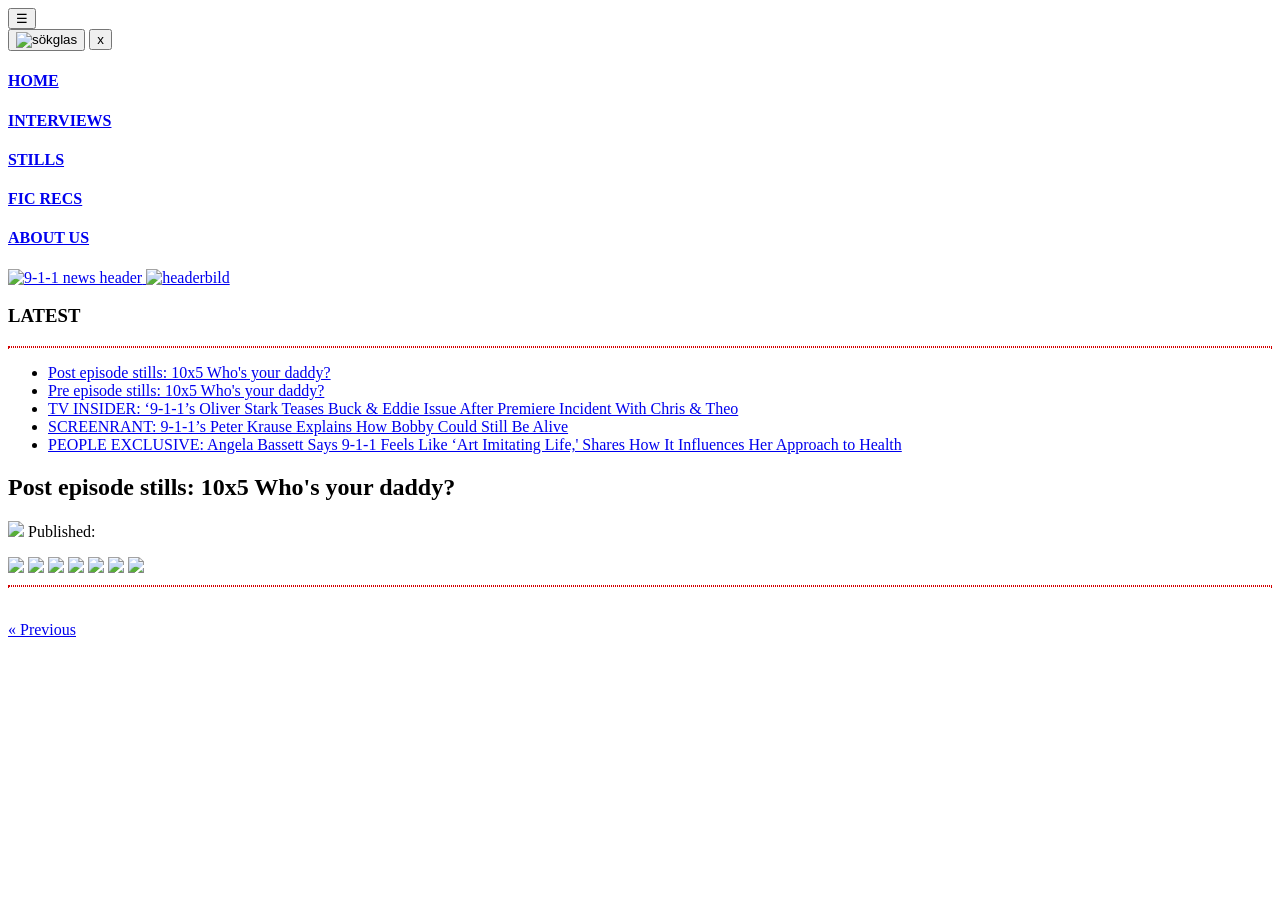
==== 1005poststills.html @ 60e518b6 "Add files via upload" ====
<!DOCTYPE html>
<html lang="en">
<head>
<meta charset="UTF-8">
<meta name="viewport" content="width=device-width, initial-scale=1.0">
<title>9-1-1 NEWS</title>
<link rel="icon" href="favicon.png">
<link rel="stylesheet" href="style/styles.css">
</head>
<body>

 <button id="openMenu" class="open-menu">☰</button>

<nav id="sideMenu" class="side-menu">
     <button id="openMenu" class="open-menu"><img class="search" src="graphic elements/sökglas.png" alt="sökglas"></button>
     <button id="closeMenu" class="close-menu">x</button>
                <a href="index.html"><h4>HOME</h3></a>
                <a href="interviews.html"><h4>INTERVIEWS</h4></a>
                <a href="stills.html"><h4>STILLS</h4></a>
                <a href="ficrecs.html"><h4>FIC RECS</h4></a>
                <a href="aboutus.html"><h4>ABOUT US</h4></a> 
</nav>
    <div id="wrapper">

        <a href="index.html"><div id="header"><img class="news911" src="graphic elements/header911news.png" alt="9-1-1 news header"/>
    
            <img class="huvudbild" src= "images/911-season-10-photos-abc.jpg.webp" alt="headerbild"/></div></a>
        
            <div id="columns">
        
                    
                <div class="box">
                    <h3>LATEST</h3>
                <hr style="border: 1px dotted #d30000">
                

            <ul class="menulinks">
                <li>
                    <a href="1005poststills.html">Post episode stills: 10x5 Who's your daddy?</a>
                </li>
                <li>
                    <a href="1005prestills.html">Pre episode stills: 10x5 Who's your daddy?</a>
                </li>
                <li>
                    <a href="interviews2.html">TV INSIDER: ‘9-1-1’s Oliver Stark Teases Buck & Eddie Issue After Premiere Incident With Chris & Theo</a>
                </li> 
                <li>
                    <a href="interviews3.html">SCREENRANT: 9-1-1’s Peter Krause Explains How Bobby Could Still Be Alive</a>
                </li>
                <li>
                    <a href="interviews4.html">PEOPLE EXCLUSIVE: Angela Bassett Says 9-1-1 Feels Like ‘Art Imitating Life,' Shares How It Influences Her Approach to Health</a>
                </li>
            </ul>
                </div>

                </div> 
            <div id="content">   
            
            
            <h2>Post episode stills: 10x5 Who's your daddy?</h2>
            <p class="published">
            <img src="graphic elements/kalender.png">
            <span>Published:</span>
        </p>
    
        <img class="stills" src="images/183324_1124.jpg">
        <img class="stills" src="images/183324_1077.jpg">
        <img class="stills" src="images/183324_0943.jpg">
        <img class="stills" src="images/183324_0698.jpg">
        <img class="stills" src="images/183324_0865.jpg">
        <img class="stills" src="images/183324_0556.jpg">
        <img class="stills" src="images/183325_0465.jpg">

        
        <hr style="border: 1px dotted #d30000"></p>
    

        <br>
        <div class="episode-navigation">
                    <a href="1005prestills.html" class="button previous">« Previous</a>
                    <a href="#" class="button next"></a>
                    
                </div>

    
        
            </div>
    
            </div>
    </div>

 <script src="script.js"></script>

 
</body>



</html>
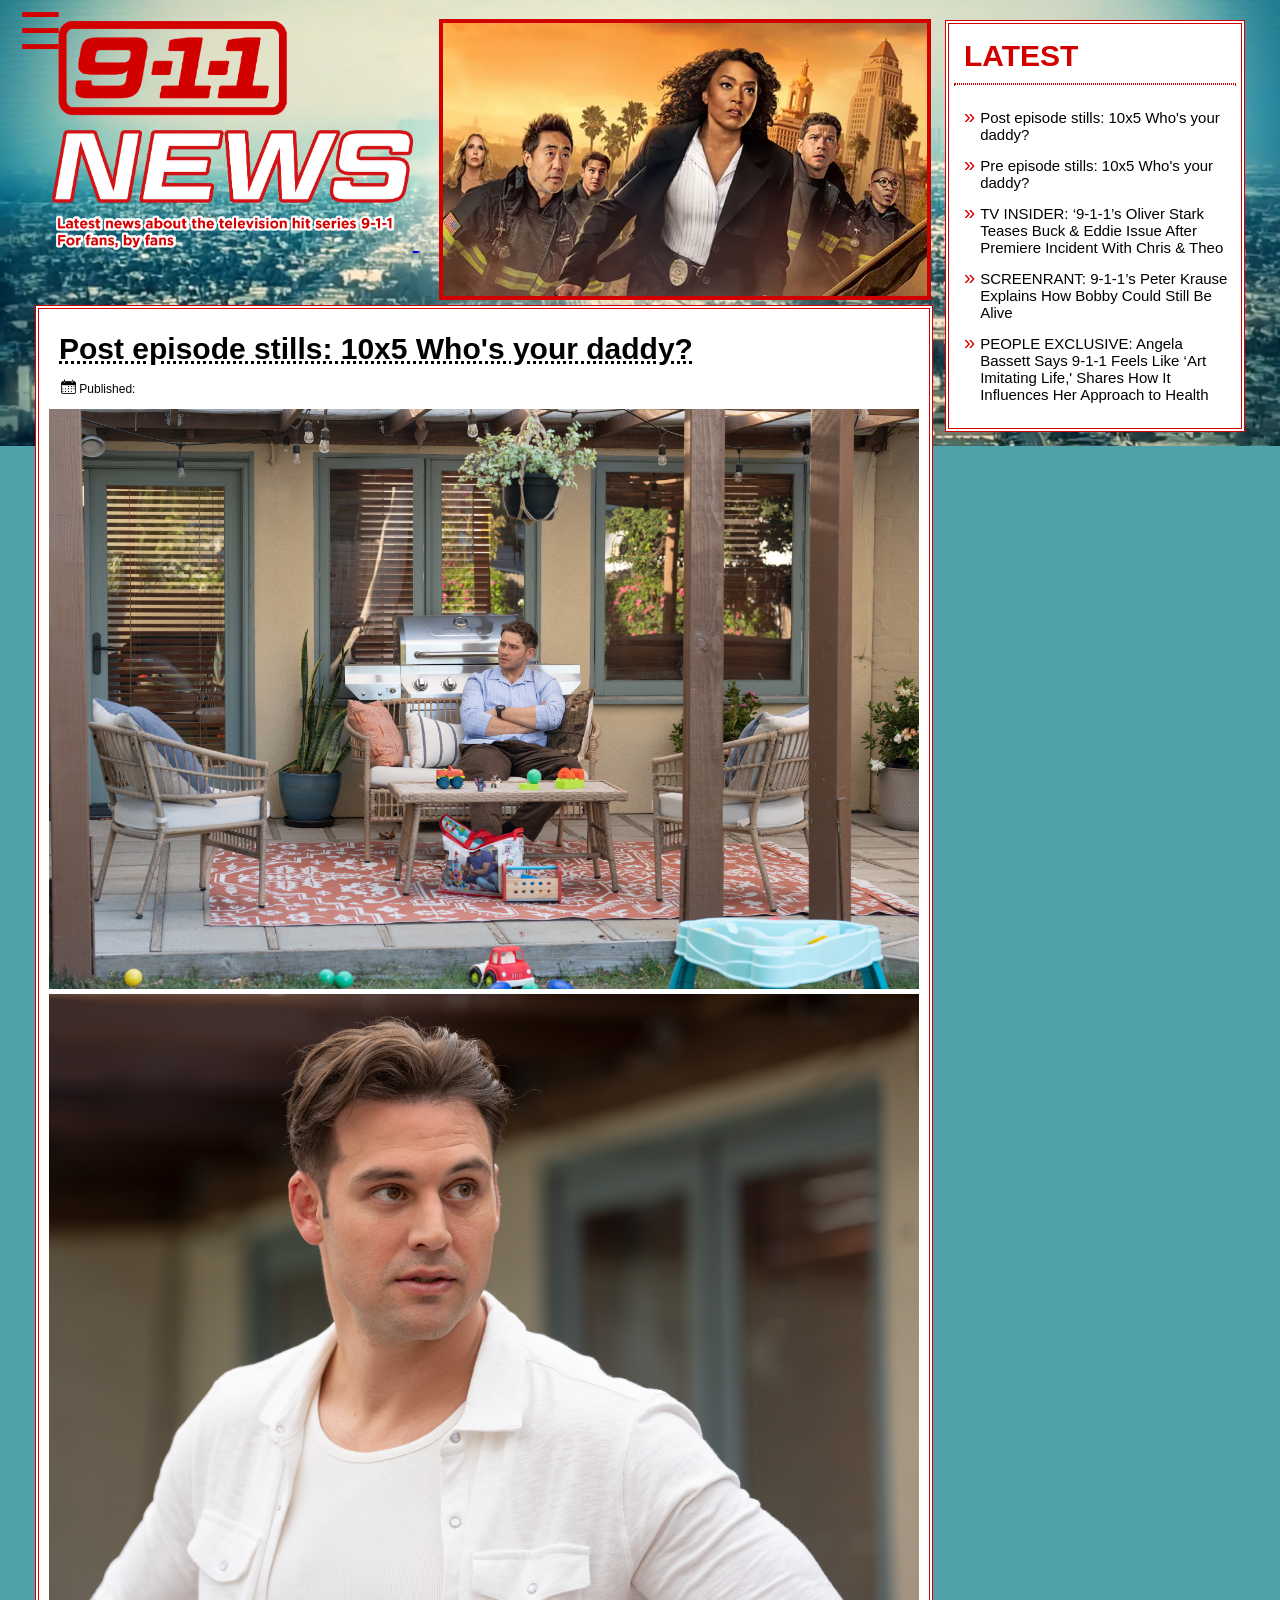
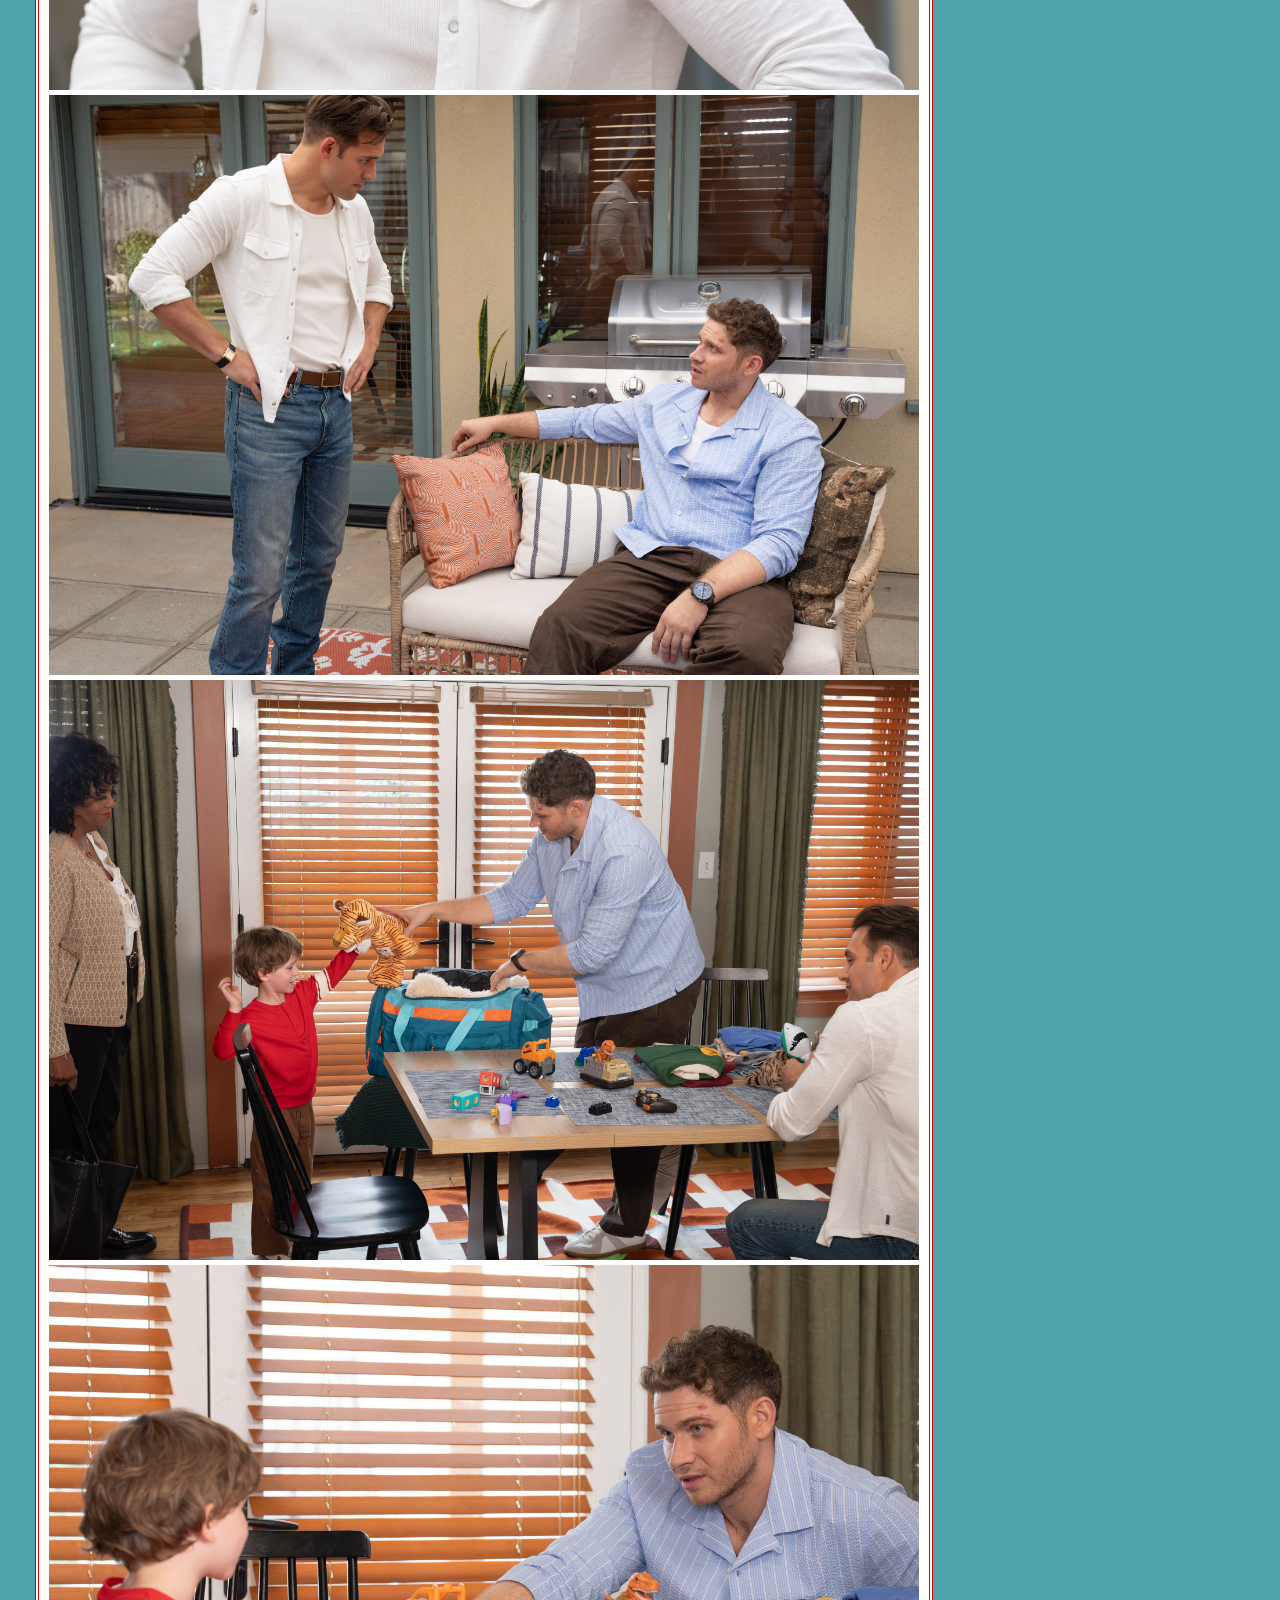
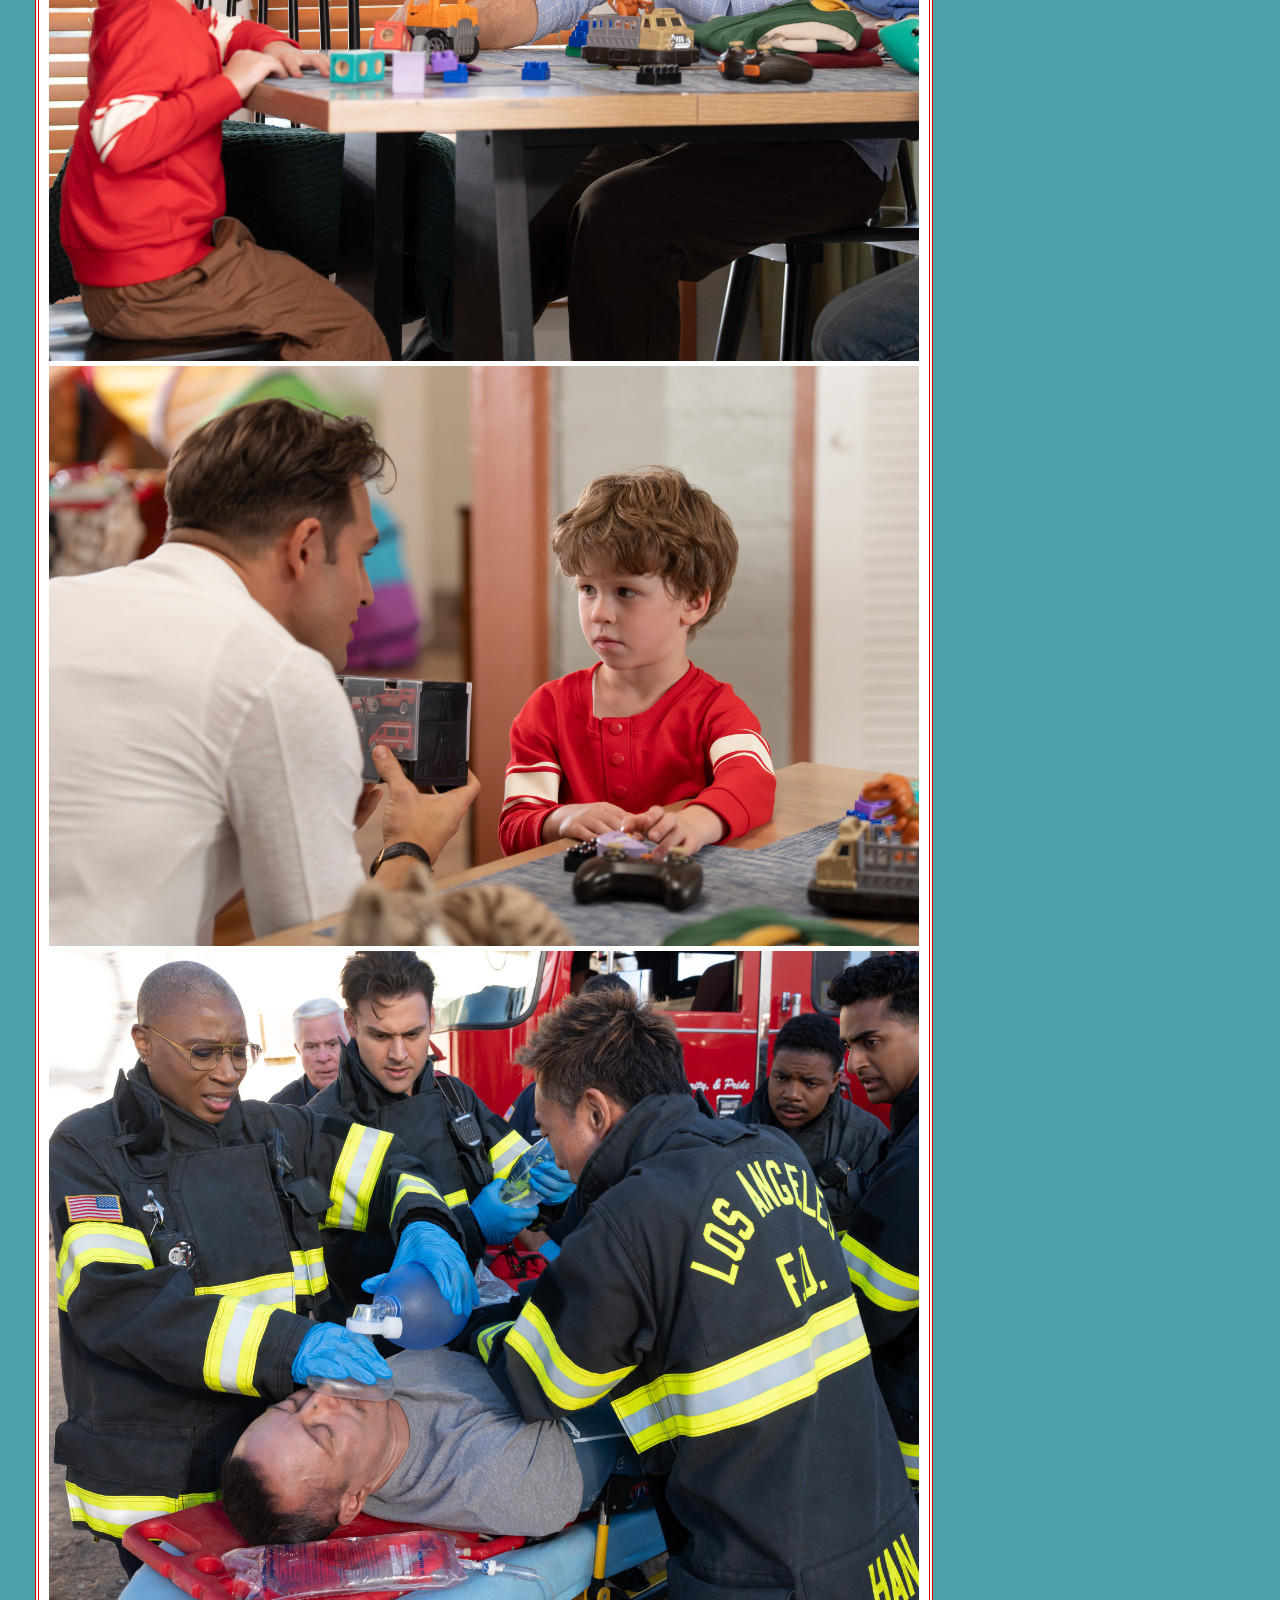
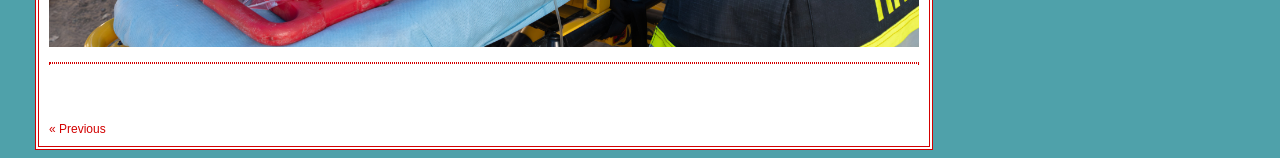
==== commit 82d7fed5: "Add files via upload" ====
--- a/1005poststills.html
+++ b/1005poststills.html
@@ -59,17 +59,17 @@
             
             <h2>Post episode stills: 10x5 Who's your daddy?</h2>
             <p class="published">
-            <img src="graphic elements/kalender.png">
+            <img src="graphic elements/kalender.png" alt="kalenderikon">
             <span>Published:</span>
         </p>
     
-        <img class="stills" src="images/183324_1124.jpg">
-        <img class="stills" src="images/183324_1077.jpg">
-        <img class="stills" src="images/183324_0943.jpg">
-        <img class="stills" src="images/183324_0698.jpg">
-        <img class="stills" src="images/183324_0865.jpg">
-        <img class="stills" src="images/183324_0556.jpg">
-        <img class="stills" src="images/183325_0465.jpg">
+        <img class="stills" src="images/183324_1124.jpg" alt="Still of Buck in his backyard">
+        <img class="stills" src="images/183324_1077.jpg" alt="Still of Buck and Eddie">
+        <img class="stills" src="images/183324_0943.jpg" alt="Still of Buck and Eddie at Buck's house">
+        <img class="stills" src="images/183324_0698.jpg" alt="Still of Buck, Eddie, Theo and Deidra">
+        <img class="stills" src="images/183324_0865.jpg" alt="Still of Buck and Theo">
+        <img class="stills" src="images/183324_0556.jpg" alt="Still of Eddie and Theo">
+        <img class="stills" src="images/183325_0465.jpg" alt="Still of the cast on a call">
 
         
         <hr style="border: 1px dotted #d30000"></p>
--- a/style/styles.css
+++ b/style/styles.css
@@ -0,0 +1,335 @@
+/*brödtext*/
+p{
+    color: #000000;
+    font-size: 15px;
+    margin-left: 10px;
+    margin-top: 0px;
+}
+
+/*huvudrubrik content*/
+h1{
+    font-family: Roboto, sans-serif;
+    font-weight: bold;
+    color: #d30000;
+    text-transform: uppercase;
+    font-size:40px;
+    margin-left: 10px; 
+    margin-bottom: 0px;
+    margin-top: 10px;
+}
+
+/*rubrik inlägg content*/
+h2 {
+    font-family: Roboto, sans-serif;
+    font-weight: bold;
+    text-decoration-line: underline;
+    text-decoration-style: dotted;
+    line-height: 40px;
+    color: #000000;
+    font-size:30px;
+    margin-top: 0px;
+    margin-bottom: 0px;
+    padding: 10px;
+    text-align: left;
+    width: 700px;
+}
+
+/*rubrik LATEST sidomeny*/
+h3 {
+    font-family: Roboto, sans-serif;
+    font-weight: bold;
+    text-transform: uppercase;
+    color: #d30000;
+    font-size:30px;
+    margin-left: 10px; 
+    margin-bottom: 10px;
+    margin-top: 10px;
+}
+
+/*open-menu meny*/
+h4 {
+    font-family: Roboto, sans-serif;
+    font-weight: bold;
+    text-transform: uppercase;
+    color: #d30000;
+    font-size: 23px;
+    margin-top: 2px;
+}
+
+/*avsnittsnamn sidomeny och open-menu knappar*/
+.episodes {
+   font-family: Roboto, sans-serif;
+    font-weight: bold;
+    font-style: italic;
+    color: #d30000;
+    font-size:20px;
+    margin-top: 0px;
+    padding: 2px;
+}
+
+/*datum och tid sidomeny*/
+.datetimeside {
+    font-family: Roboto, sans-serif;
+    font-weight: normal;
+    color: #000000;
+    font-size:15px;
+    margin-left: 3px; 
+    margin-bottom: 10px;
+    margin-top: 10px; 
+}
+
+/*text under LATEST sidomeny*/
+ul.menulinks li {
+    margin-bottom: 10px;
+    list-style-type: none;
+    display: flex;
+    margin-left: -30px;
+    align-items: first baseline;
+}
+
+ul.menulinks li a {
+    font-family: Roboto, sans-serif;
+    font-weight: normal;
+    color: #000000;
+    font-size:15px;
+    text-decoration: none;
+}
+
+ul.menulinks li a:hover {
+    color: #d30000;
+    font-style: italic;
+}
+
+/*placera before*/
+li::before {
+  content: "»";
+  margin-right: 5px;
+}
+
+/*datum och tid under rubriker content*/
+.published {
+    font-family: Roboto, sans-serif;
+    font-weight: normal;
+    color: #000000;
+    font-size:12px;
+    margin-left: 12px;
+}
+
+.published img {
+    height: 15px;
+    width: 15px;
+}
+
+.published span {
+    position: relative;
+    top: -1px;
+}
+
+/*strl på bilder i content*/
+.stills {
+    height: 100%;
+    width: 100%;
+}
+
+/* sidokolumn */
+.box {
+padding: 5px;
+width: 300px;
+min-height: 150px;
+background-color: #fff;
+border:4px double #d30000;
+box-sizing: border-box;
+float: right;
+text-decoration: none;
+}
+
+
+#columns {
+    display: flex;
+    flex-direction: column;
+    align-items: flex-start;
+    gap: 15px;
+    width: 300px;
+    float: right;
+    margin-top: -235px;
+}
+
+
+body {
+    font-family: Roboto, sans-serif;
+    background-image: url("../images/Title_Card.png");
+    background-color: #4fa1aa;
+    background-size: 100% auto;
+    background-position: center top;
+    background-attachment: fixed;
+    background-repeat: no-repeat;
+    color: #d30000;
+    font-size: 20px;
+}
+
+.sidorubrik {
+    display: block;
+    width: 270px;
+    height: 30px;
+    padding: 10px;
+    float: left;
+}
+
+/*kalenderikon bredvid datum och tid*/
+.kalenderikon {
+    width: 20px;
+    height: 20px;
+    margin-top: -12px;
+    margin-right: -3px;
+    padding: 10px;
+    float: left;
+}
+
+/*9-1-1 news header*/
+.news911 {
+    width: 30%;
+    height: 30%;
+ margin-left: 15px; 
+    margin-bottom: 0px;
+    margin-top: 10px; 
+justify-content: center;
+align-items: center;
+position: flex;
+}
+
+/*bild på cast*/
+.huvudbild {
+    width: 40%;
+    height: 40%;
+    margin-left: 20px; 
+    margin-bottom: -50px; 
+border:4px solid #d30000;
+justify-content: center;
+align-items: center;
+}
+
+
+#content {
+width: 870px;
+height: 100%;
+margin-top: 50px;
+margin-bottom: 0px;
+background: #fff;
+border:4px double #d30000;
+padding: 10px;
+}
+
+.episode-navigation {
+    display: flex;
+    justify-content: space-between;
+    align-items: center;
+    width: 100%;
+}
+
+.button {
+    color: #d30000;
+    text-decoration: none;
+    font-size: 12px;
+    font-weight: normal;
+    font-family: roboto, sans-serif;
+    margin-top: 20px;
+}
+
+.button:hover {
+    color:#000068;
+}
+
+#wrapper {
+clear:none;
+margin: 0 auto;
+margin-top: -60px;
+width: 1210px;
+}
+
+
+#side {
+position: center;
+float: center;
+left:0px;
+width: 500px;
+background: #fff;
+border:4px double #d30000;
+display: flex;
+padding: 5px;
+
+}
+
+/* Menyknappen till vänster tre streck */
+.open-menu {
+    font-size: 50px;
+    padding: 10px;
+    margin-top: -15px;
+    background: none;
+    border:none;
+    color: #d30000;
+    cursor: pointer;
+}
+
+.menyknapp {
+    width: 50px;
+    height: 40px;
+}
+
+/*sökruta som ej funkar*/
+.search {
+    width: 40px;
+    height: 40px;
+    margin-left: -220px;
+    margin-bottom: 30px;
+}
+
+/* sidomenyn */
+.side-menu {
+    position: fixed;
+    top: 0;
+    left: 0;
+    width: 280px;
+    height: 100vh;
+    background-color: white;
+    border:4px double #d30000;
+    z-index: 1000;
+    display: flex;
+    flex-direction: column;
+    padding: 30px;
+    transform: translateX(-100%);
+    transition: transform 0.4s ease;
+}
+
+/* När menyn öppnas */
+.side-menu.open {
+    transform: translateX(0);
+}
+
+/* Länkarna */
+.side-menu a {
+    color: #d30000;
+    text-decoration: none;
+    font-size: 22px;
+    font-weight: bold;
+    padding: 0px;
+}
+
+.side-menu a:hover h4 {
+    color: #000068 !important;
+}
+
+/* Stängknappen */
+.close-menu {
+    align-self: flex-end;
+    margin-top: -70px;
+    background: none;
+    border: none;
+    font-family: verdana;
+    font-size: 30px;
+    color: #d30000;
+    cursor: pointer;
+}
+
+.close-menu:hover {
+    color: #000068;
+}
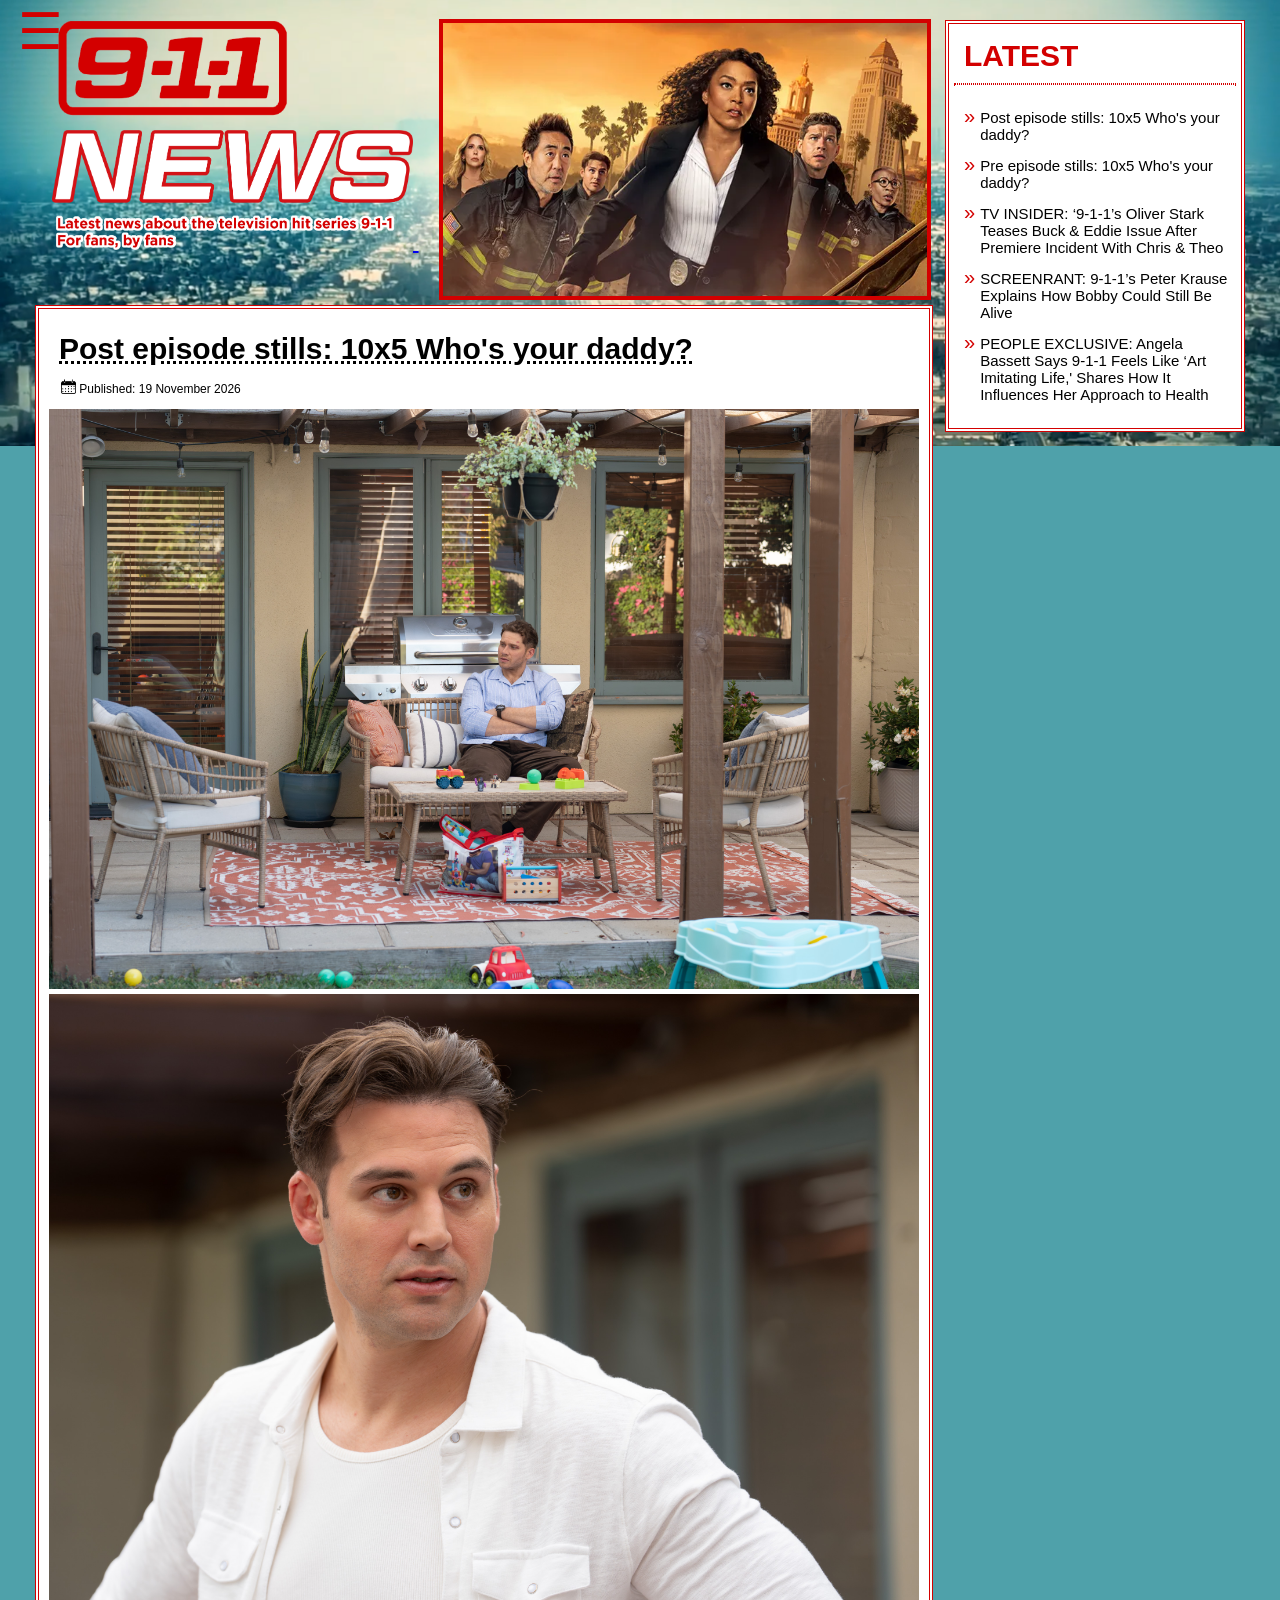
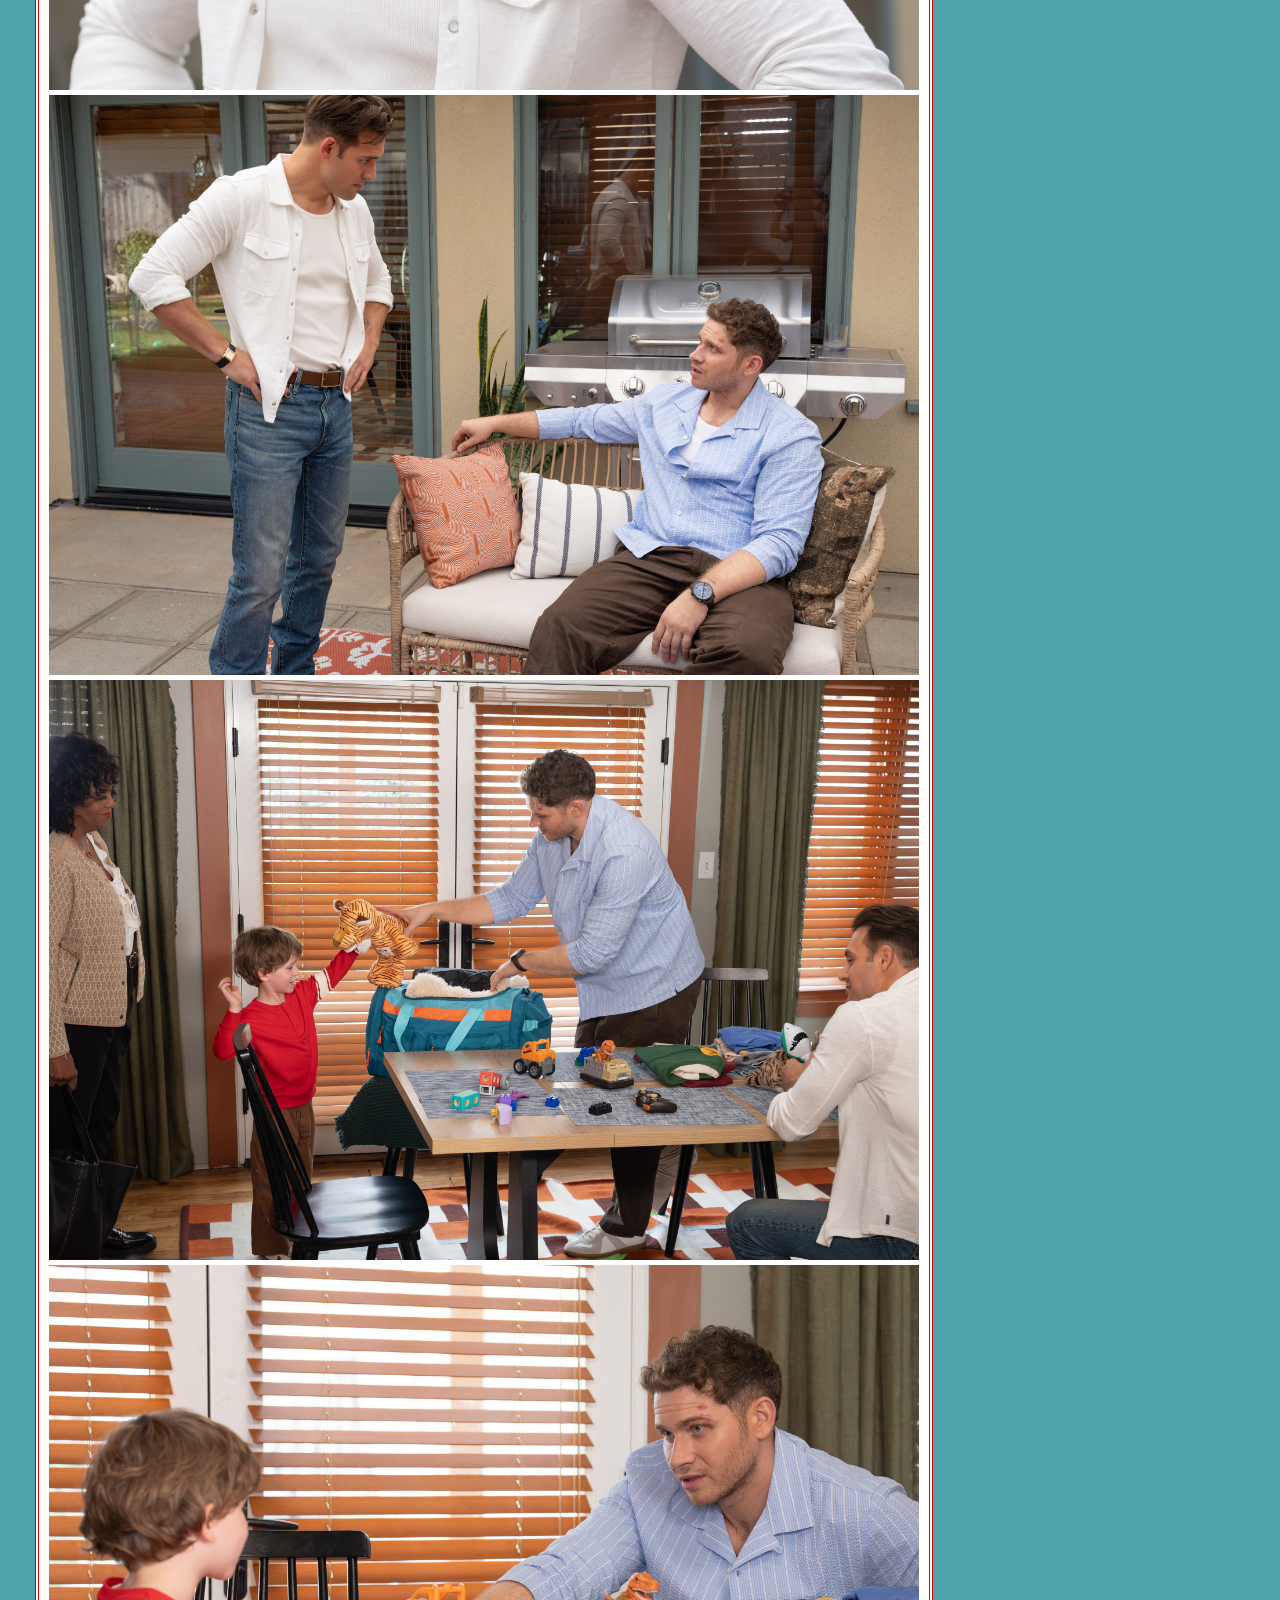
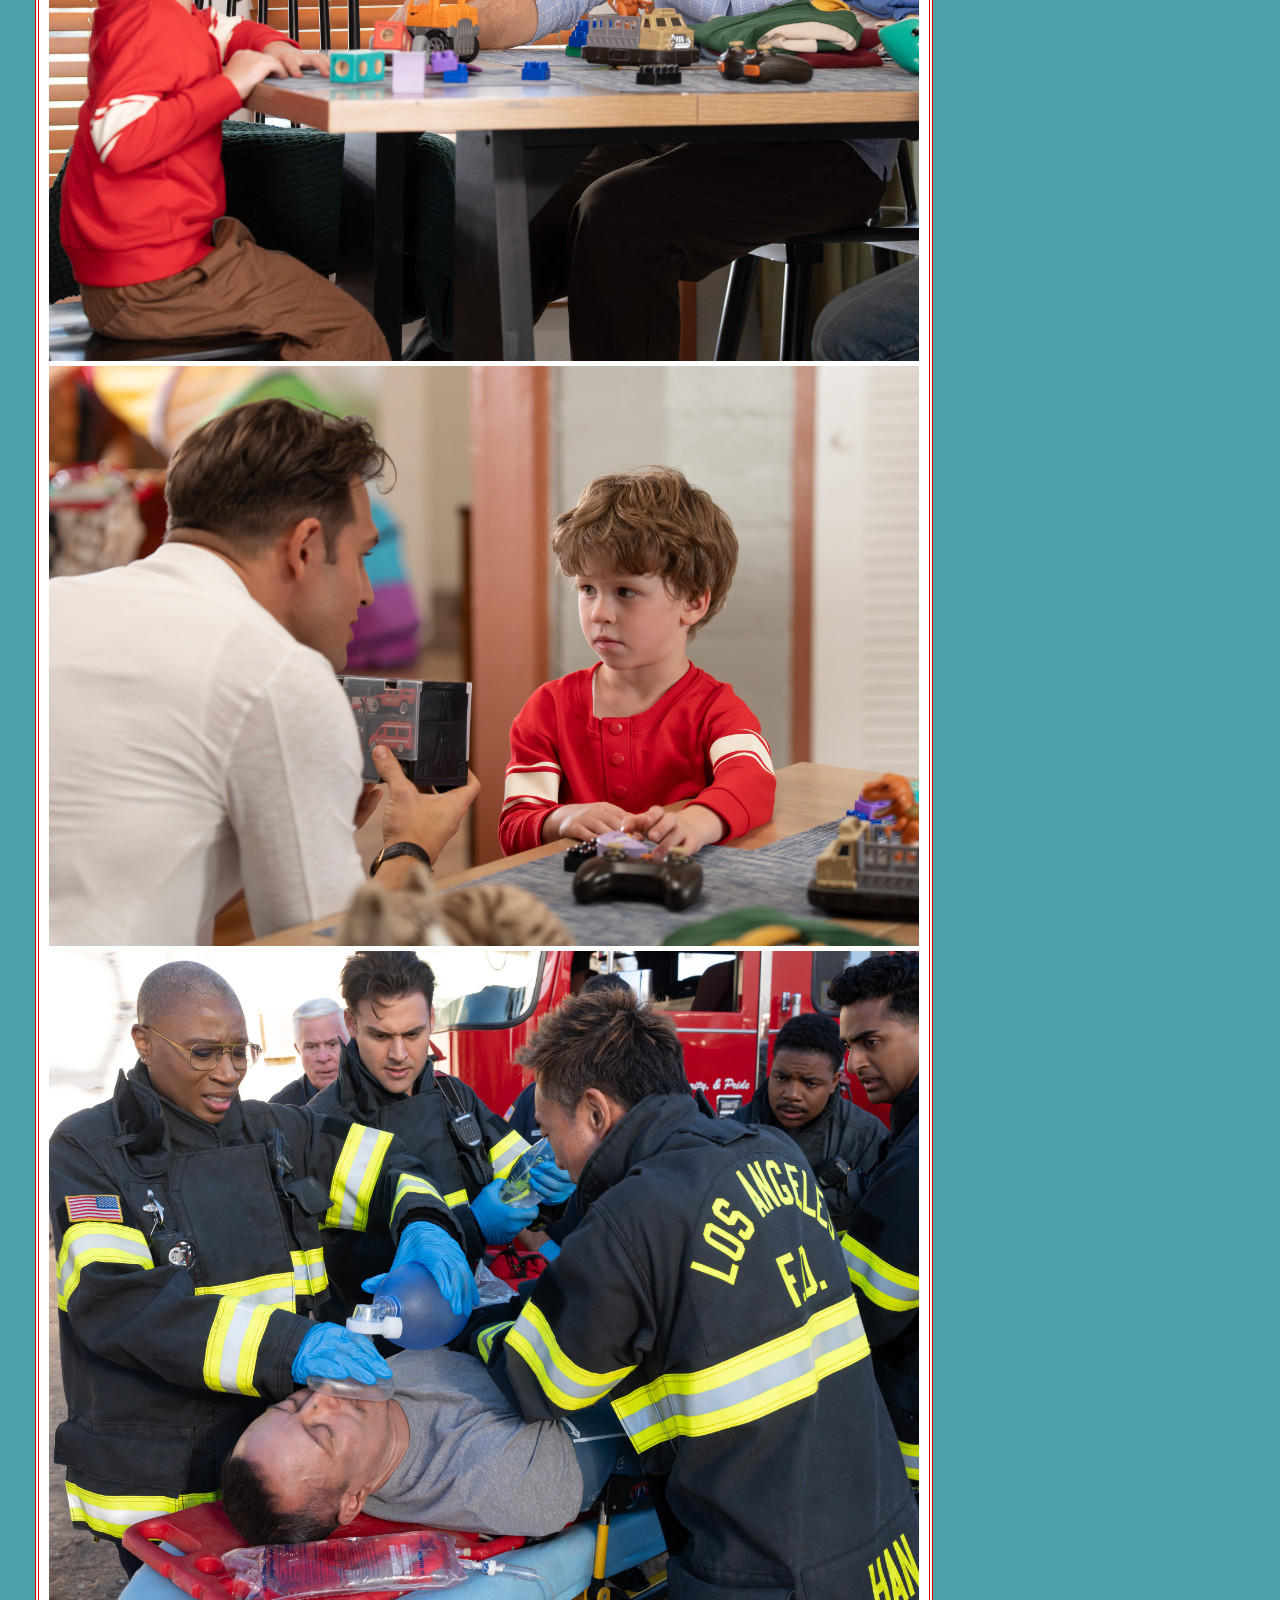
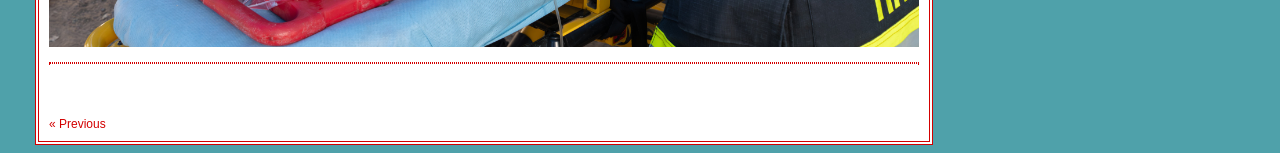
==== commit 0349eab6: "Add files via upload" ====
--- a/1005poststills.html
+++ b/1005poststills.html
@@ -1,98 +1,114 @@
 <!DOCTYPE html>
 <html lang="en">
+
 <head>
-<meta charset="UTF-8">
-<meta name="viewport" content="width=device-width, initial-scale=1.0">
-<title>9-1-1 NEWS</title>
-<link rel="icon" href="favicon.png">
-<link rel="stylesheet" href="style/styles.css">
+    <meta charset="UTF-8">
+    <meta name="viewport" content="width=device-width, initial-scale=1.0">
+    <title>9-1-1 NEWS</title>
+    <link rel="icon" href="favicon.png">
+    <link rel="stylesheet" href="style/styles.css">
 </head>
+
 <body>
 
- <button id="openMenu" class="open-menu">☰</button>
+    <body>
+        <h1 class="visually-hidden">9-1-1 NEWS HOME</h1>
 
-<nav id="sideMenu" class="side-menu">
-     <button id="openMenu" class="open-menu"><img class="search" src="graphic elements/sökglas.png" alt="sökglas"></button>
-     <button id="closeMenu" class="close-menu">x</button>
-                <a href="index.html"><h4>HOME</h3></a>
-                <a href="interviews.html"><h4>INTERVIEWS</h4></a>
-                <a href="stills.html"><h4>STILLS</h4></a>
-                <a href="ficrecs.html"><h4>FIC RECS</h4></a>
-                <a href="aboutus.html"><h4>ABOUT US</h4></a> 
-</nav>
-    <div id="wrapper">
+        <!-- Hamburger menu and navigation links-->
+        <button id="openMenu" class="open-menu">☰</button>
+        <nav id="sideMenu" class="side-menu">
+            <button id="closeMenu" class="close-menu">x</button>
+            <a href="index.html">HOME</a>
+            <a href="interviews.html">INTERVIEWS</a>
+            <a href="stills.html">STILLS</a>
+            <a href="ficrecs.html">FIC RECS</a>
+            <a href="aboutus.html">ABOUT US</a>
+        </nav>
 
-        <a href="index.html"><div id="header"><img class="news911" src="graphic elements/header911news.png" alt="9-1-1 news header"/>
-    
-            <img class="huvudbild" src= "images/911-season-10-photos-abc.jpg.webp" alt="headerbild"/></div></a>
-        
+        <!-- Wrapper for the main content of the page-->
+        <div id="wrapper">
+
+            <a href="index.html">
+
+                <!-- Header section with 9-1-1 NEWS graphic and main image-->
+
+                <div id="header"><img class="news911" src="graphic elements/header911news.png"
+                        alt="9-1-1 news header" />
+                    <img class="huvudbild" src="images/911-season-10-photos-abc.jpg.webp" alt="headerbild" />
+                </div>
+            </a>
+            <!-- Sidebar with latest news articles and links-->
             <div id="columns">
-        
-                    
+
+                <!-- Sidebar with latest news-->
                 <div class="box">
-                    <h3>LATEST</h3>
+                    <h3 class="sidebar-heading">LATEST</h3>
+                    <hr style="border: 1px dotted #d30000">
+
+                    <!-- List of latest news links with titles and URLs-->
+                    <ul class="menulinks">
+                        <li>
+                            <a href="1005poststills.html">Post episode stills: 10x5 Who's your daddy?</a>
+                        </li>
+                        <li>
+                            <a href="1005prestills.html">Pre episode stills: 10x5 Who's your daddy?</a>
+                        </li>
+                        <li>
+                            <a href="interviews2.html">TV INSIDER: ‘9-1-1’s Oliver Stark Teases Buck & Eddie Issue After
+                                Premiere Incident With Chris & Theo</a>
+                        </li>
+                        <li>
+                            <a href="interviews3.html">SCREENRANT: 9-1-1’s Peter Krause Explains How Bobby Could Still
+                                Be
+                                Alive</a>
+                        </li>
+                        <li>
+                            <a href="interviews4.html">PEOPLE EXCLUSIVE: Angela Bassett Says 9-1-1 Feels Like ‘Art
+                                Imitating
+                                Life,' Shares How It Influences Her Approach to Health</a>
+                        </li>
+                    </ul>
+                </div>
+
+            </div>
+            <div id="content">
+
+                <!-- Main content area with latest news articles and images-->
+                <h3 class="content-heading">Post episode stills: 10x5 Who's your daddy?</h3>
+                <p class="published">
+                    <img src="graphic elements/kalender.png" alt="kalenderikon">
+                    <span>Published: 19 November 2026</span>
+                </p>
+
+                <img class="stills" src="images/183324_1124.jpg" alt="Still of Buck in his backyard">
+                <img class="stills" src="images/183324_1077.jpg" alt="Still of Buck and Eddie">
+                <img class="stills" src="images/183324_0943.jpg" alt="Still of Buck and Eddie at Buck's house">
+                <img class="stills" src="images/183324_0698.jpg" alt="Still of Buck, Eddie, Theo and Deidra">
+                <img class="stills" src="images/183324_0865.jpg" alt="Still of Buck and Theo">
+                <img class="stills" src="images/183324_0556.jpg" alt="Still of Eddie and Theo">
+                <img class="stills" src="images/183325_0465.jpg" alt="Still of the cast on a call">
+
+
                 <hr style="border: 1px dotted #d30000">
                 
 
-            <ul class="menulinks">
-                <li>
-                    <a href="1005poststills.html">Post episode stills: 10x5 Who's your daddy?</a>
-                </li>
-                <li>
-                    <a href="1005prestills.html">Pre episode stills: 10x5 Who's your daddy?</a>
-                </li>
-                <li>
-                    <a href="interviews2.html">TV INSIDER: ‘9-1-1’s Oliver Stark Teases Buck & Eddie Issue After Premiere Incident With Chris & Theo</a>
-                </li> 
-                <li>
-                    <a href="interviews3.html">SCREENRANT: 9-1-1’s Peter Krause Explains How Bobby Could Still Be Alive</a>
-                </li>
-                <li>
-                    <a href="interviews4.html">PEOPLE EXCLUSIVE: Angela Bassett Says 9-1-1 Feels Like ‘Art Imitating Life,' Shares How It Influences Her Approach to Health</a>
-                </li>
-            </ul>
-                </div>
 
-                </div> 
-            <div id="content">   
-            
-            
-            <h2>Post episode stills: 10x5 Who's your daddy?</h2>
-            <p class="published">
-            <img src="graphic elements/kalender.png" alt="kalenderikon">
-            <span>Published:</span>
-        </p>
-    
-        <img class="stills" src="images/183324_1124.jpg" alt="Still of Buck in his backyard">
-        <img class="stills" src="images/183324_1077.jpg" alt="Still of Buck and Eddie">
-        <img class="stills" src="images/183324_0943.jpg" alt="Still of Buck and Eddie at Buck's house">
-        <img class="stills" src="images/183324_0698.jpg" alt="Still of Buck, Eddie, Theo and Deidra">
-        <img class="stills" src="images/183324_0865.jpg" alt="Still of Buck and Theo">
-        <img class="stills" src="images/183324_0556.jpg" alt="Still of Eddie and Theo">
-        <img class="stills" src="images/183325_0465.jpg" alt="Still of the cast on a call">
-
-        
-        <hr style="border: 1px dotted #d30000"></p>
-    
-
-        <br>
-        <div class="episode-navigation">
+                <br>
+                <!-- Episode Navigation buttons-->
+                <div class="episode-navigation">
                     <a href="1005prestills.html" class="button previous">« Previous</a>
                     <a href="#" class="button next"></a>
-                    
+
                 </div>
+            </div>
 
-    
-        
-            </div>
-    
-            </div>
-    </div>
+        </div>
+        </div>
+        <!-- Script for handling the hamburger menu functionality-->
+        <script src="script.js"></script>
 
- <script src="script.js"></script>
 
- 
-</body>
+    </body>
 
 
 
--- a/style/styles.css
+++ b/style/styles.css
@@ -1,32 +1,44 @@
-/*brödtext*/
-p{
+/*General text styling*/
+p {
     color: #000000;
     font-size: 15px;
     margin-left: 10px;
     margin-top: 0px;
 }
 
-/*huvudrubrik content*/
-h1{
+/*Main page title*/
+.visually-hidden {
+    position: absolute;
+    width: 1px;
+    height: 1px;
+    padding: 0;
+    margin: -1px;
+    overflow: hidden;
+    clip: rect(0, 0, 0, 0);
+    border: 0;
+}
+
+/*Main page heading styling*/
+h2 {
     font-family: Roboto, sans-serif;
     font-weight: bold;
     color: #d30000;
     text-transform: uppercase;
-    font-size:40px;
-    margin-left: 10px; 
+    font-size: 40px;
+    margin-left: 10px;
     margin-bottom: 0px;
     margin-top: 10px;
 }
 
-/*rubrik inlägg content*/
-h2 {
+/*Content heading styling*/
+h3.content-heading {
     font-family: Roboto, sans-serif;
     font-weight: bold;
     text-decoration-line: underline;
     text-decoration-style: dotted;
     line-height: 40px;
     color: #000000;
-    font-size:30px;
+    font-size: 30px;
     margin-top: 0px;
     margin-bottom: 0px;
     padding: 10px;
@@ -34,51 +46,41 @@
     width: 700px;
 }
 
-/*rubrik LATEST sidomeny*/
-h3 {
+/*Heading sidebar*/
+h3.sidebar-heading {
     font-family: Roboto, sans-serif;
     font-weight: bold;
     text-transform: uppercase;
     color: #d30000;
-    font-size:30px;
-    margin-left: 10px; 
+    font-size: 30px;
+    margin-left: 10px;
     margin-bottom: 10px;
     margin-top: 10px;
 }
 
-/*open-menu meny*/
-h4 {
-    font-family: Roboto, sans-serif;
-    font-weight: bold;
-    text-transform: uppercase;
-    color: #d30000;
-    font-size: 23px;
-    margin-top: 2px;
-}
-
-/*avsnittsnamn sidomeny och open-menu knappar*/
+/*Episdode name sidebar*/
 .episodes {
-   font-family: Roboto, sans-serif;
+    font-family: Roboto, sans-serif;
     font-weight: bold;
     font-style: italic;
     color: #d30000;
-    font-size:20px;
+    font-size: 20px;
     margin-top: 0px;
     padding: 2px;
 }
 
-/*datum och tid sidomeny*/
+/*Date and time sidebar*/
 .datetimeside {
     font-family: Roboto, sans-serif;
     font-weight: normal;
     color: #000000;
-    font-size:15px;
-    margin-left: 3px; 
+    font-size: 15px;
+    margin-left: 3px;
     margin-bottom: 10px;
-    margin-top: 10px; 
-}
-
-/*text under LATEST sidomeny*/
+    margin-top: 10px;
+}
+
+/*Menu list design*/
 ul.menulinks li {
     margin-bottom: 10px;
     list-style-type: none;
@@ -87,63 +89,67 @@
     align-items: first baseline;
 }
 
+/*Menu links design*/
 ul.menulinks li a {
     font-family: Roboto, sans-serif;
     font-weight: normal;
     color: #000000;
-    font-size:15px;
+    font-size: 15px;
     text-decoration: none;
 }
 
+/*Menu links hover*/
 ul.menulinks li a:hover {
     color: #d30000;
     font-style: italic;
 }
 
-/*placera before*/
+/*Decorative symbol before every link in menu*/
 li::before {
-  content: "»";
-  margin-right: 5px;
-}
-
-/*datum och tid under rubriker content*/
+    content: "»";
+    margin-right: 5px;
+}
+
+/*Published date and time*/
 .published {
     font-family: Roboto, sans-serif;
     font-weight: normal;
     color: #000000;
-    font-size:12px;
+    font-size: 12px;
     margin-left: 12px;
 }
 
+/*Calender icon size*/
 .published img {
     height: 15px;
     width: 15px;
 }
 
+/*Position of published date and time*/
 .published span {
     position: relative;
     top: -1px;
 }
 
-/*strl på bilder i content*/
+/*Controls size of images in the main content*/
 .stills {
-    height: 100%;
+    height: auto;
     width: 100%;
 }
 
-/* sidokolumn */
+/* Side column */
 .box {
-padding: 5px;
-width: 300px;
-min-height: 150px;
-background-color: #fff;
-border:4px double #d30000;
-box-sizing: border-box;
-float: right;
-text-decoration: none;
-}
-
-
+    padding: 5px;
+    width: 300px;
+    min-height: 150px;
+    background-color: #fff;
+    border: 4px double #d30000;
+    box-sizing: border-box;
+    float: right;
+    text-decoration: none;
+}
+
+/*Columns*/
 #columns {
     display: flex;
     flex-direction: column;
@@ -154,7 +160,7 @@
     margin-top: -235px;
 }
 
-
+/*Body and background image*/
 body {
     font-family: Roboto, sans-serif;
     background-image: url("../images/Title_Card.png");
@@ -167,6 +173,7 @@
     font-size: 20px;
 }
 
+/*Side column heading*/
 .sidorubrik {
     display: block;
     width: 270px;
@@ -175,7 +182,7 @@
     float: left;
 }
 
-/*kalenderikon bredvid datum och tid*/
+/*Calender icon side column*/
 .kalenderikon {
     width: 20px;
     height: 20px;
@@ -185,40 +192,40 @@
     float: left;
 }
 
-/*9-1-1 news header*/
+/*Graphic image of 9-1-1 NEWS in header*/
 .news911 {
     width: 30%;
     height: 30%;
- margin-left: 15px; 
+    margin-left: 15px;
     margin-bottom: 0px;
-    margin-top: 10px; 
-justify-content: center;
-align-items: center;
-position: flex;
-}
-
-/*bild på cast*/
+    margin-top: 10px;
+    justify-content: center;
+    align-items: center;
+}
+
+/*Image of cast in the header*/
 .huvudbild {
     width: 40%;
     height: 40%;
-    margin-left: 20px; 
-    margin-bottom: -50px; 
-border:4px solid #d30000;
-justify-content: center;
-align-items: center;
-}
-
-
+    margin-left: 20px;
+    margin-bottom: -50px;
+    border: 4px solid #d30000;
+    justify-content: center;
+    align-items: center;
+}
+
+/* Content */
 #content {
-width: 870px;
-height: 100%;
-margin-top: 50px;
-margin-bottom: 0px;
-background: #fff;
-border:4px double #d30000;
-padding: 10px;
-}
-
+    width: 870px;
+    height: 100%;
+    margin-top: 50px;
+    margin-bottom: 0px;
+    background: #fff;
+    border: 4px double #d30000;
+    padding: 10px;
+}
+
+/*Position of next and previous navigation buttons*/
 .episode-navigation {
     display: flex;
     justify-content: space-between;
@@ -226,6 +233,7 @@
     width: 100%;
 }
 
+/*Design of navigation buttons*/
 .button {
     color: #d30000;
     text-decoration: none;
@@ -235,55 +243,37 @@
     margin-top: 20px;
 }
 
+/*Navigation button hover effect*/
 .button:hover {
-    color:#000068;
-}
-
+    color: #000068;
+}
+
+/*Wrapper width and placement*/
 #wrapper {
-clear:none;
-margin: 0 auto;
-margin-top: -60px;
-width: 1210px;
-}
-
-
-#side {
-position: center;
-float: center;
-left:0px;
-width: 500px;
-background: #fff;
-border:4px double #d30000;
-display: flex;
-padding: 5px;
-
-}
-
-/* Menyknappen till vänster tre streck */
+    clear: none;
+    margin: 0 auto;
+    margin-top: -60px;
+    width: 1210px;
+}
+
+/* Hamburgermenu */
 .open-menu {
     font-size: 50px;
     padding: 10px;
     margin-top: -15px;
     background: none;
-    border:none;
+    border: none;
     color: #d30000;
     cursor: pointer;
 }
 
+/* Hamburgerbutton */
 .menyknapp {
     width: 50px;
     height: 40px;
 }
 
-/*sökruta som ej funkar*/
-.search {
-    width: 40px;
-    height: 40px;
-    margin-left: -220px;
-    margin-bottom: 30px;
-}
-
-/* sidomenyn */
+/* Left side open menu */
 .side-menu {
     position: fixed;
     top: 0;
@@ -291,34 +281,37 @@
     width: 280px;
     height: 100vh;
     background-color: white;
-    border:4px double #d30000;
+    border: 4px double #d30000;
     z-index: 1000;
     display: flex;
     flex-direction: column;
     padding: 30px;
+    padding-top: 100px;
     transform: translateX(-100%);
     transition: transform 0.4s ease;
 }
 
-/* När menyn öppnas */
+/* Moves the menu into view */
 .side-menu.open {
     transform: translateX(0);
 }
 
-/* Länkarna */
+/* Left open menu links */
 .side-menu a {
     color: #d30000;
     text-decoration: none;
     font-size: 22px;
     font-weight: bold;
+    line-height: 60px;
     padding: 0px;
 }
 
-.side-menu a:hover h4 {
+/*Left open menu links hover effect*/
+.side-menu a:hover {
     color: #000068 !important;
 }
 
-/* Stängknappen */
+/* Close menu button */
 .close-menu {
     align-self: flex-end;
     margin-top: -70px;
@@ -330,6 +323,7 @@
     cursor: pointer;
 }
 
+/*Close menu button hover effect*/
 .close-menu:hover {
     color: #000068;
 }
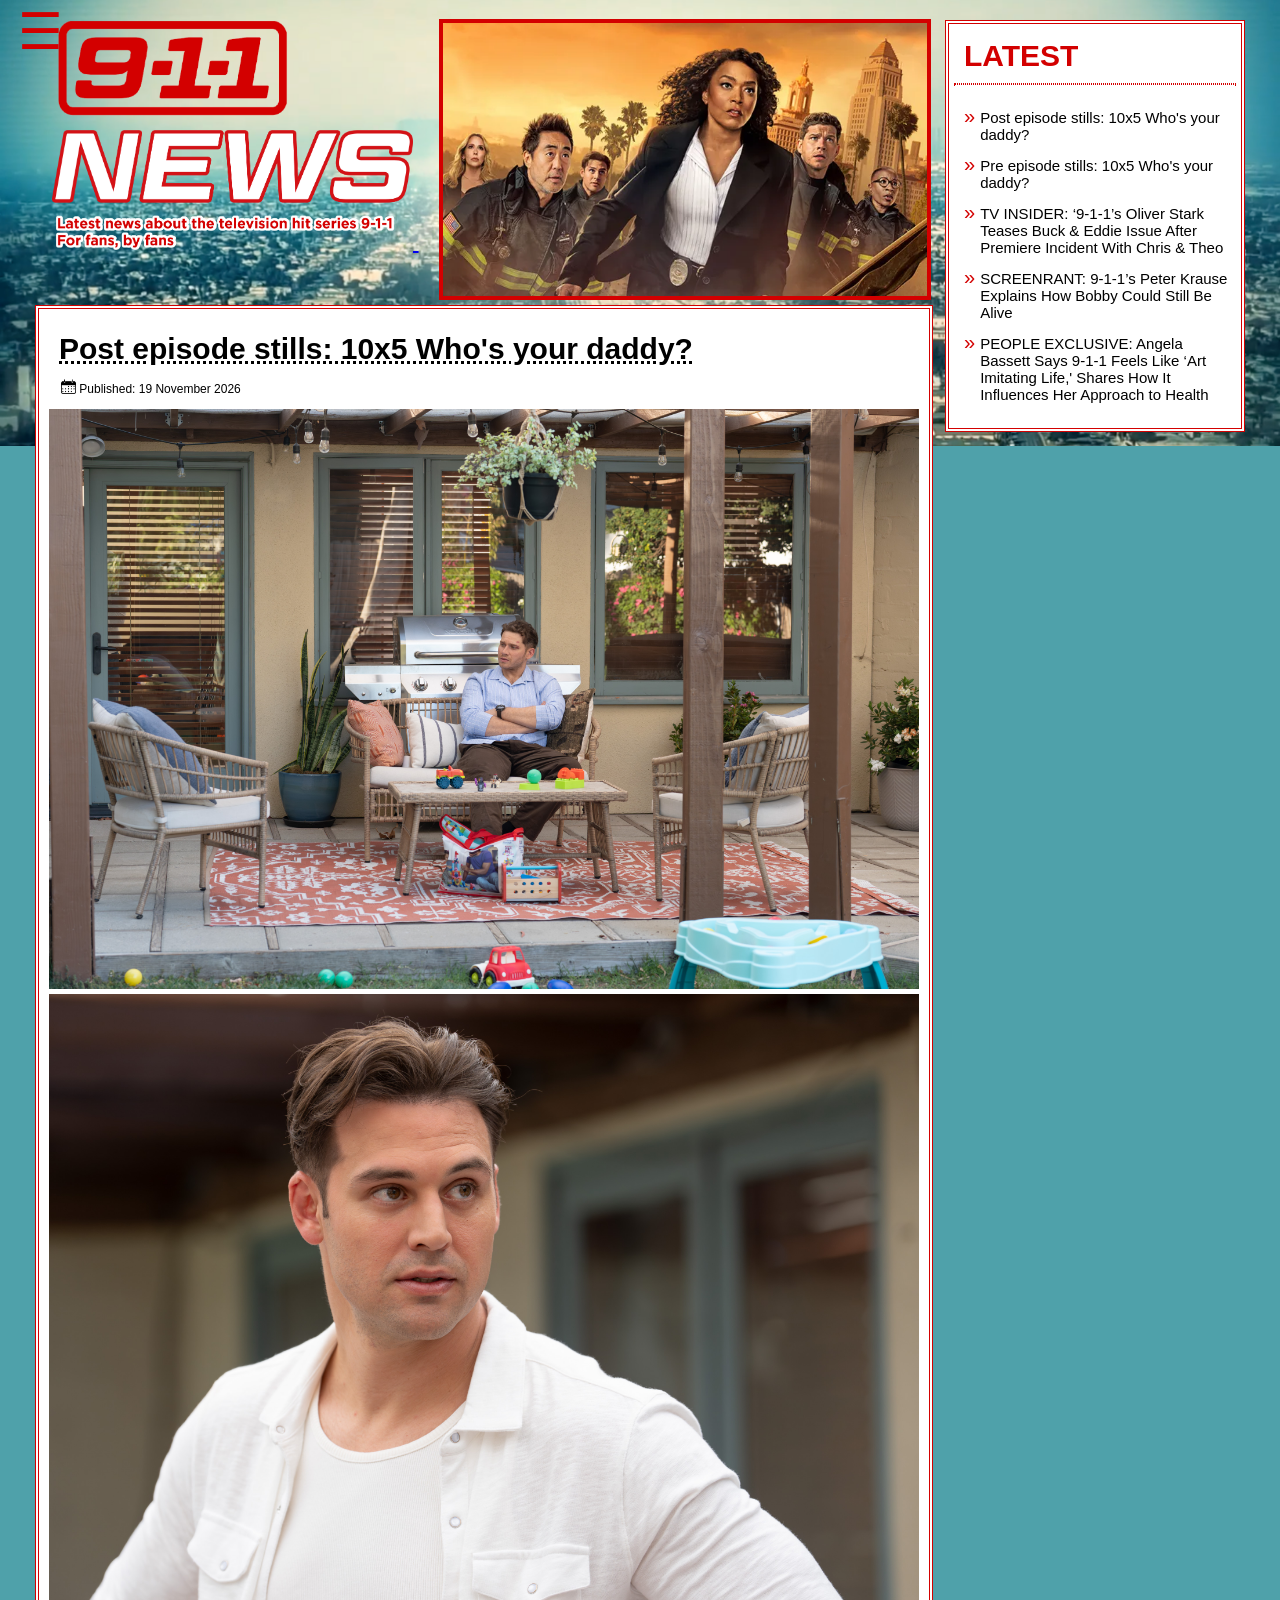
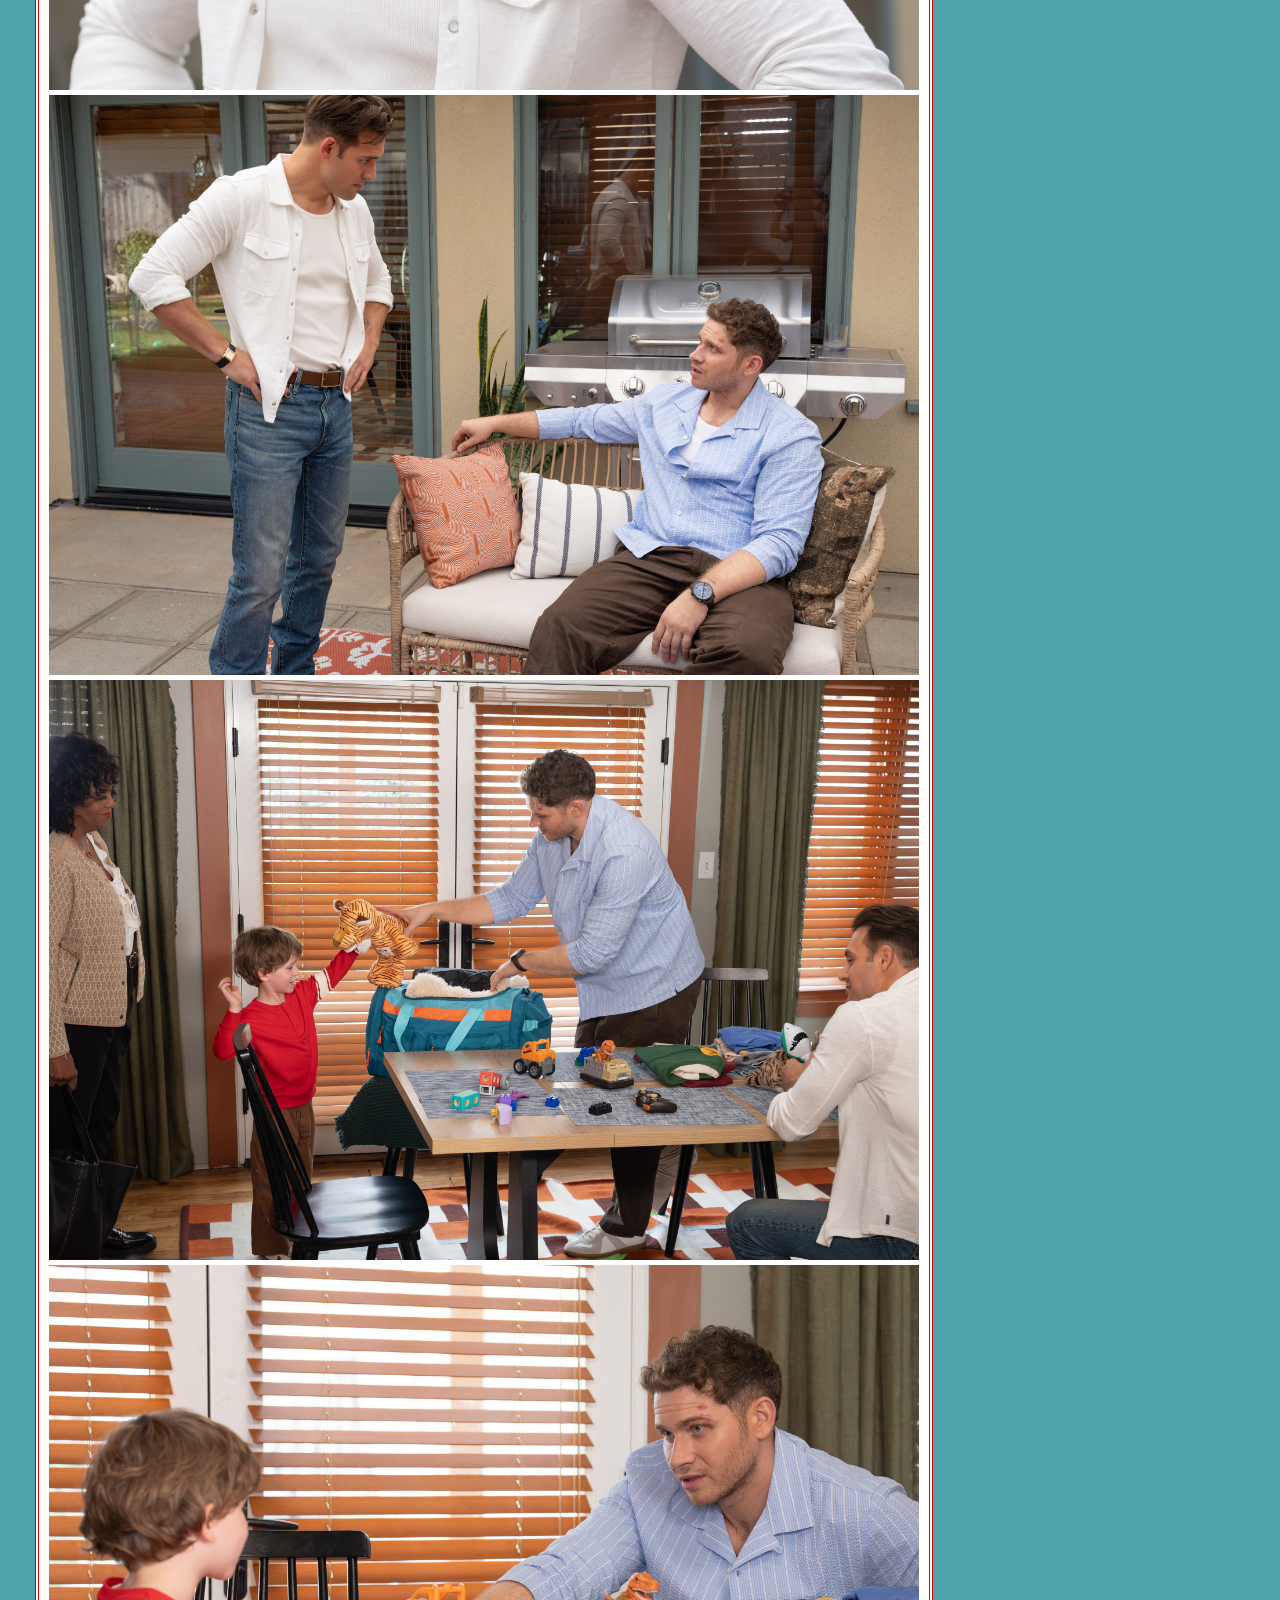
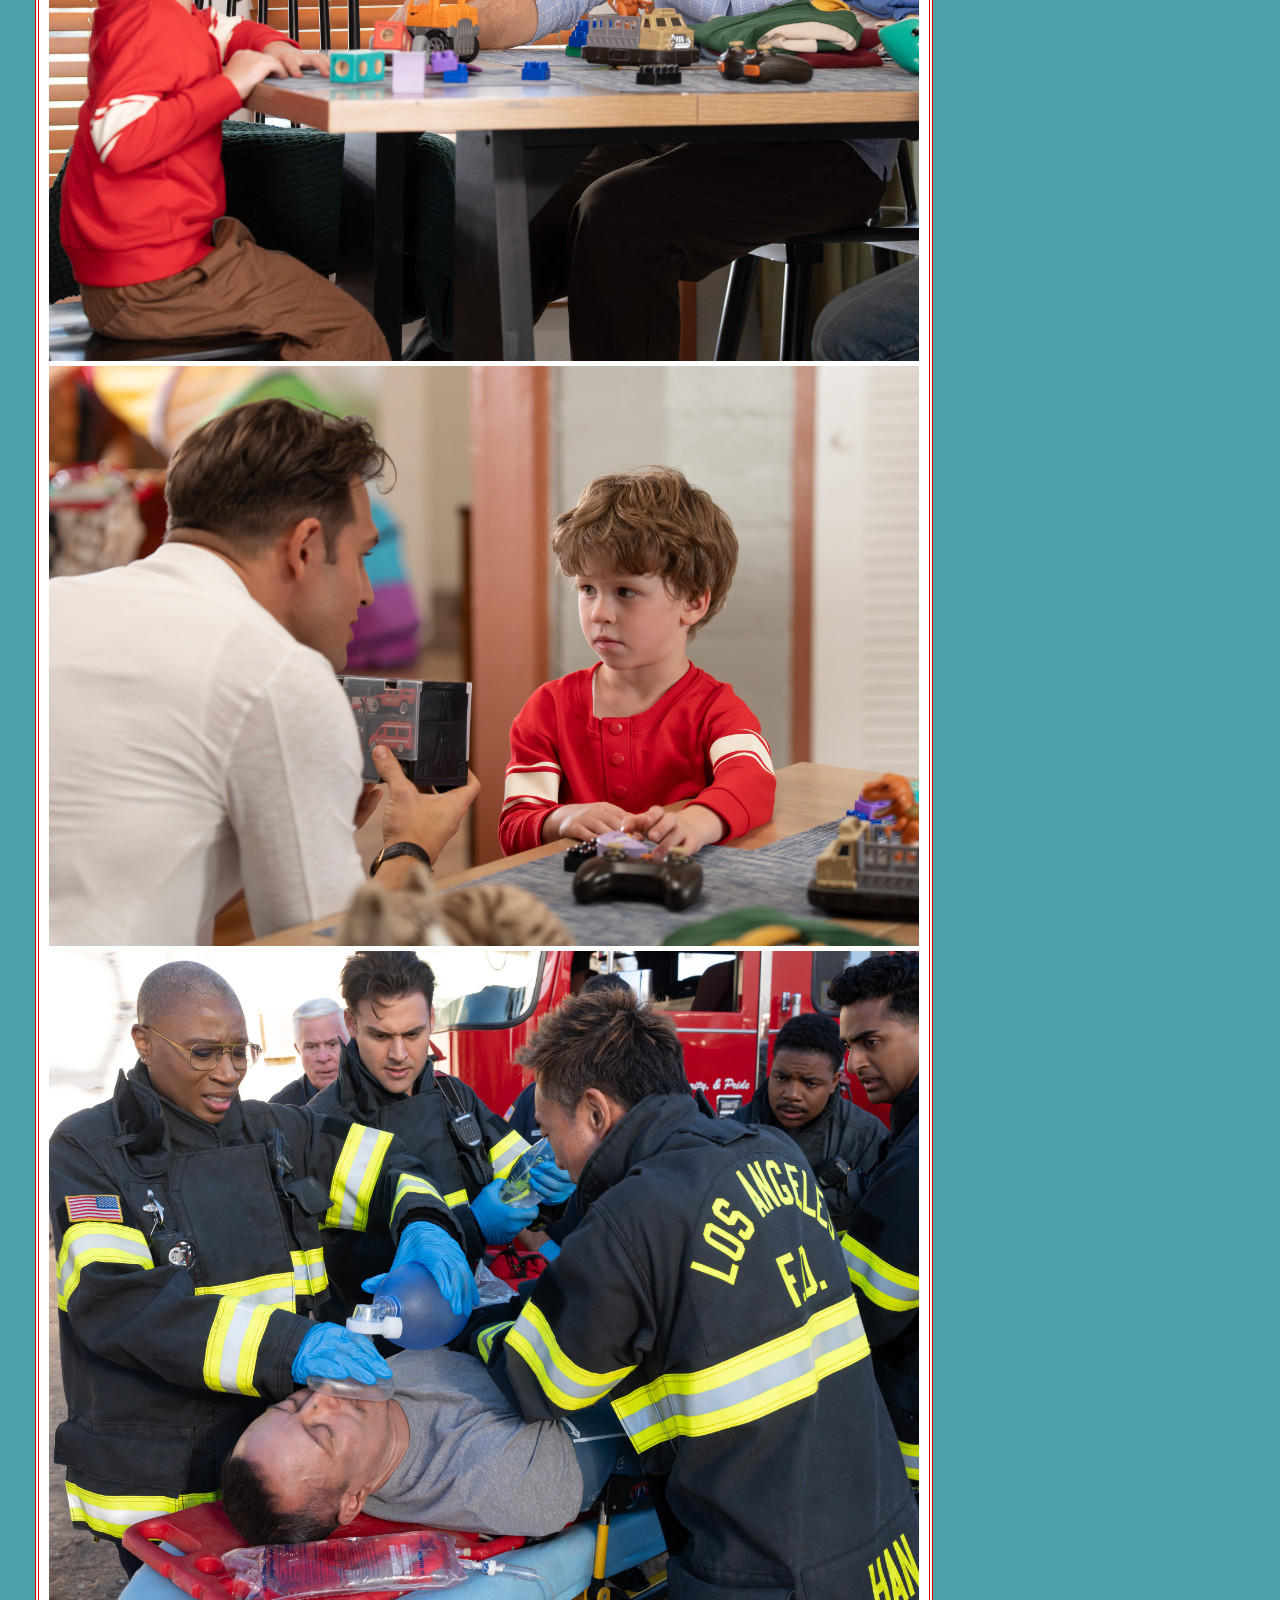
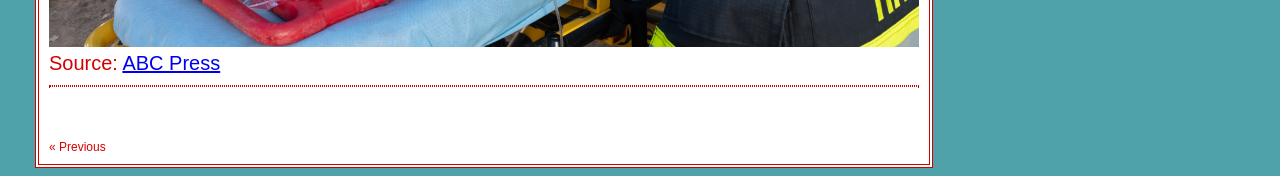
==== commit 44a3c37c: "Add files via upload" ====
--- a/1005poststills.html
+++ b/1005poststills.html
@@ -11,104 +11,103 @@
 
 <body>
 
-    <body>
-        <h1 class="visually-hidden">9-1-1 NEWS HOME</h1>
 
-        <!-- Hamburger menu and navigation links-->
-        <button id="openMenu" class="open-menu">☰</button>
-        <nav id="sideMenu" class="side-menu">
-            <button id="closeMenu" class="close-menu">x</button>
-            <a href="index.html">HOME</a>
-            <a href="interviews.html">INTERVIEWS</a>
-            <a href="stills.html">STILLS</a>
-            <a href="ficrecs.html">FIC RECS</a>
-            <a href="aboutus.html">ABOUT US</a>
-        </nav>
+    <h1 class="visually-hidden">9-1-1 NEWS HOME</h1>
 
-        <!-- Wrapper for the main content of the page-->
-        <div id="wrapper">
+    <!-- Hamburger menu and navigation links-->
+    <button id="openMenu" class="open-menu">☰</button>
+    <nav id="sideMenu" class="side-menu">
+        <button id="closeMenu" class="close-menu">x</button>
+        <a href="index.html">HOME</a>
+        <a href="interviews.html">INTERVIEWS</a>
+        <a href="stills.html">STILLS</a>
+        <a href="aboutus.html">ABOUT US</a>
+    </nav>
 
-            <a href="index.html">
+    <!-- Wrapper for the main content of the page-->
+    <div id="wrapper">
 
-                <!-- Header section with 9-1-1 NEWS graphic and main image-->
+        <a href="index.html">
 
-                <div id="header"><img class="news911" src="graphic elements/header911news.png"
-                        alt="9-1-1 news header" />
-                    <img class="huvudbild" src="images/911-season-10-photos-abc.jpg.webp" alt="headerbild" />
-                </div>
-            </a>
-            <!-- Sidebar with latest news articles and links-->
-            <div id="columns">
+            <!-- Header section with 9-1-1 NEWS graphic and main image-->
 
-                <!-- Sidebar with latest news-->
-                <div class="box">
-                    <h3 class="sidebar-heading">LATEST</h3>
-                    <hr style="border: 1px dotted #d30000">
+            <div id="header"><img class="news911" src="graphic elements/header911news.png" alt="9-1-1 news header" />
+                <img class="huvudbild" src="images/911-season-10-photos-abc.jpg.webp" alt="headerbild" />
+            </div>
+        </a>
+        <!-- Sidebar with latest news articles and links-->
+        <div id="columns">
 
-                    <!-- List of latest news links with titles and URLs-->
-                    <ul class="menulinks">
-                        <li>
-                            <a href="1005poststills.html">Post episode stills: 10x5 Who's your daddy?</a>
-                        </li>
-                        <li>
-                            <a href="1005prestills.html">Pre episode stills: 10x5 Who's your daddy?</a>
-                        </li>
-                        <li>
-                            <a href="interviews2.html">TV INSIDER: ‘9-1-1’s Oliver Stark Teases Buck & Eddie Issue After
-                                Premiere Incident With Chris & Theo</a>
-                        </li>
-                        <li>
-                            <a href="interviews3.html">SCREENRANT: 9-1-1’s Peter Krause Explains How Bobby Could Still
-                                Be
-                                Alive</a>
-                        </li>
-                        <li>
-                            <a href="interviews4.html">PEOPLE EXCLUSIVE: Angela Bassett Says 9-1-1 Feels Like ‘Art
-                                Imitating
-                                Life,' Shares How It Influences Her Approach to Health</a>
-                        </li>
-                    </ul>
-                </div>
+            <!-- Sidebar with latest news-->
+            <div class="box">
+                <h3 class="sidebar-heading">LATEST</h3>
+                <hr style="border: 1px dotted #d30000">
 
-            </div>
-            <div id="content">
-
-                <!-- Main content area with latest news articles and images-->
-                <h3 class="content-heading">Post episode stills: 10x5 Who's your daddy?</h3>
-                <p class="published">
-                    <img src="graphic elements/kalender.png" alt="kalenderikon">
-                    <span>Published: 19 November 2026</span>
-                </p>
-
-                <img class="stills" src="images/183324_1124.jpg" alt="Still of Buck in his backyard">
-                <img class="stills" src="images/183324_1077.jpg" alt="Still of Buck and Eddie">
-                <img class="stills" src="images/183324_0943.jpg" alt="Still of Buck and Eddie at Buck's house">
-                <img class="stills" src="images/183324_0698.jpg" alt="Still of Buck, Eddie, Theo and Deidra">
-                <img class="stills" src="images/183324_0865.jpg" alt="Still of Buck and Theo">
-                <img class="stills" src="images/183324_0556.jpg" alt="Still of Eddie and Theo">
-                <img class="stills" src="images/183325_0465.jpg" alt="Still of the cast on a call">
-
-
-                <hr style="border: 1px dotted #d30000">
-                
-
-
-                <br>
-                <!-- Episode Navigation buttons-->
-                <div class="episode-navigation">
-                    <a href="1005prestills.html" class="button previous">« Previous</a>
-                    <a href="#" class="button next"></a>
-
-                </div>
+                <!-- List of latest news links with titles and URLs-->
+                <ul class="menulinks">
+                    <li>
+                        <a href="1005poststills.html">Post episode stills: 10x5 Who's your daddy?</a>
+                    </li>
+                    <li>
+                        <a href="1005prestills.html">Pre episode stills: 10x5 Who's your daddy?</a>
+                    </li>
+                    <li>
+                        <a href="interviews2.html">TV INSIDER: ‘9-1-1’s Oliver Stark Teases Buck & Eddie Issue After
+                            Premiere Incident With Chris & Theo</a>
+                    </li>
+                    <li>
+                        <a href="interviews3.html">SCREENRANT: 9-1-1’s Peter Krause Explains How Bobby Could Still
+                            Be
+                            Alive</a>
+                    </li>
+                    <li>
+                        <a href="interviews4.html">PEOPLE EXCLUSIVE: Angela Bassett Says 9-1-1 Feels Like ‘Art
+                            Imitating
+                            Life,' Shares How It Influences Her Approach to Health</a>
+                    </li>
+                </ul>
             </div>
 
         </div>
-        </div>
-        <!-- Script for handling the hamburger menu functionality-->
-        <script src="script.js"></script>
+        <div id="content">
+
+            <!-- Main content area with latest news articles and images-->
+            <h3 class="content-heading">Post episode stills: 10x5 Who's your daddy?</h3>
+            <p class="published">
+                <img src="graphic elements/kalender.png" alt="kalenderikon">
+                <span>Published: 19 November 2026</span>
+            </p>
+
+            <img class="stills" src="images/183324_1124.jpg" alt="Still of Buck in his backyard">
+            <img class="stills" src="images/183324_1077.jpg" alt="Still of Buck and Eddie">
+            <img class="stills" src="images/183324_0943.jpg" alt="Still of Buck and Eddie at Buck's house">
+            <img class="stills" src="images/183324_0698.jpg" alt="Still of Buck, Eddie, Theo and Deidra">
+            <img class="stills" src="images/183324_0865.jpg" alt="Still of Buck and Theo">
+            <img class="stills" src="images/183324_0556.jpg" alt="Still of Eddie and Theo">
+            <img class="stills" src="images/183325_0465.jpg" alt="Still of the cast on a call">
+            <span class="source-link">Source: <a href="https://www.detpress.com/abc/shows/9-1-1/photos/" target="_blank" rel="noopener noreferrer">ABC Press</a></span>
 
 
-    </body>
+            <hr style="border: 1px dotted #d30000">
+
+
+
+            <br>
+            <!-- Episode Navigation buttons-->
+            <div class="episode-navigation">
+                <a href="1005prestills.html" class="button previous">« Previous</a>
+                <a href="#" class="button next"></a>
+
+            </div>
+        </div>
+
+    </div>
+    </div>
+    <!-- Script for handling the hamburger menu functionality-->
+    <script src="script.js"></script>
+
+
+</body>
 
 
 
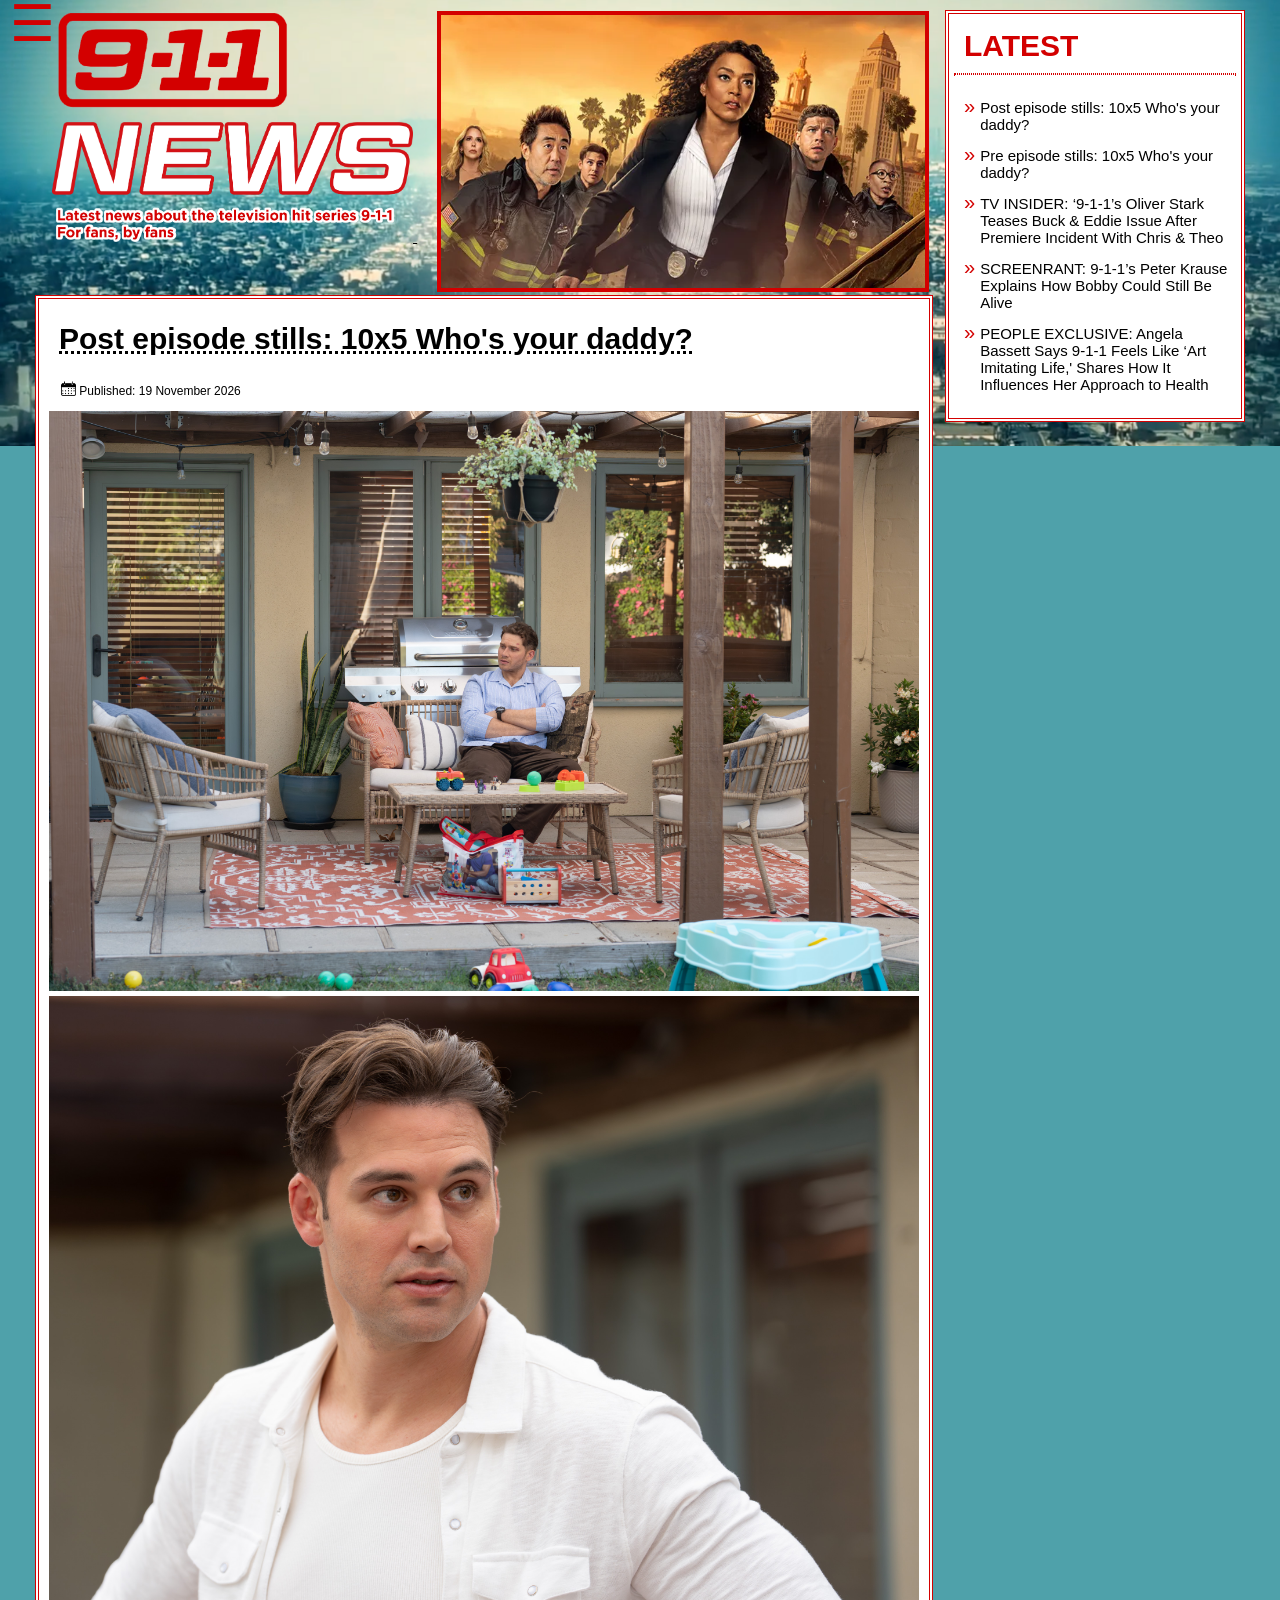
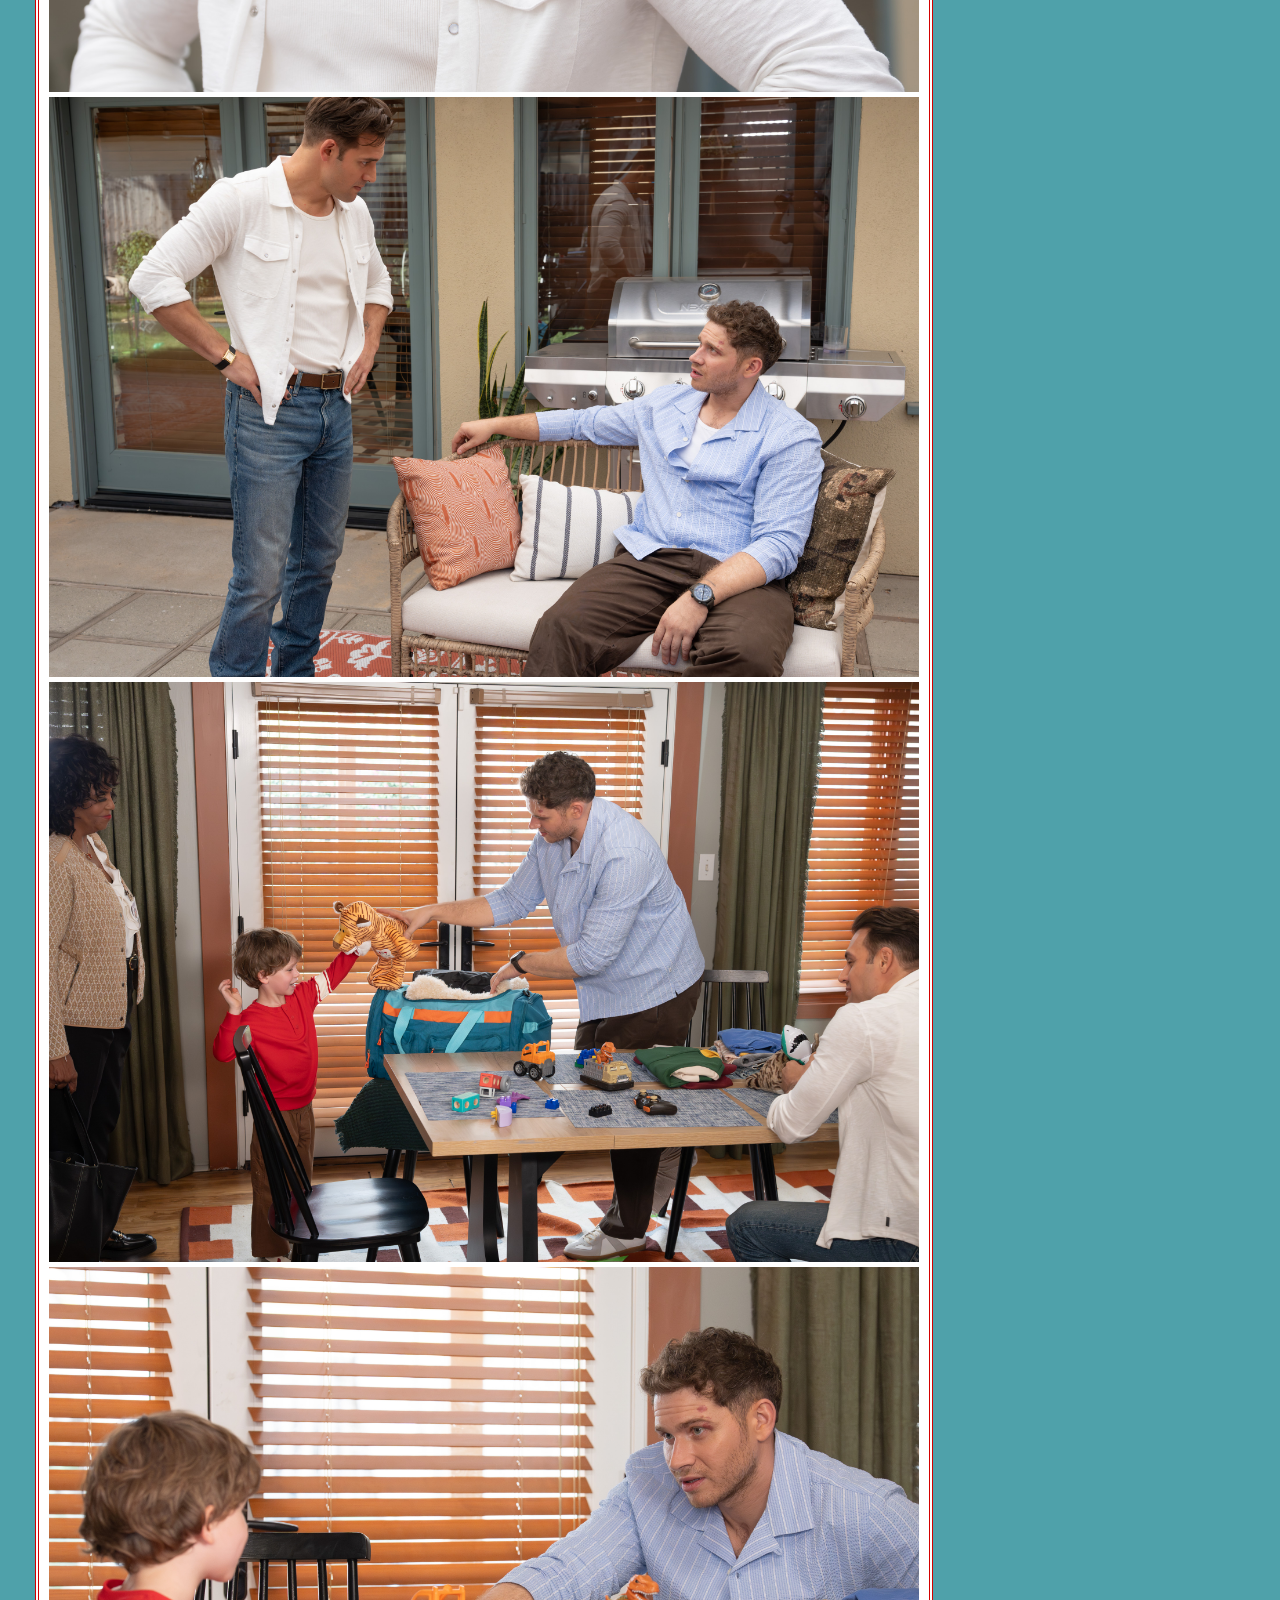
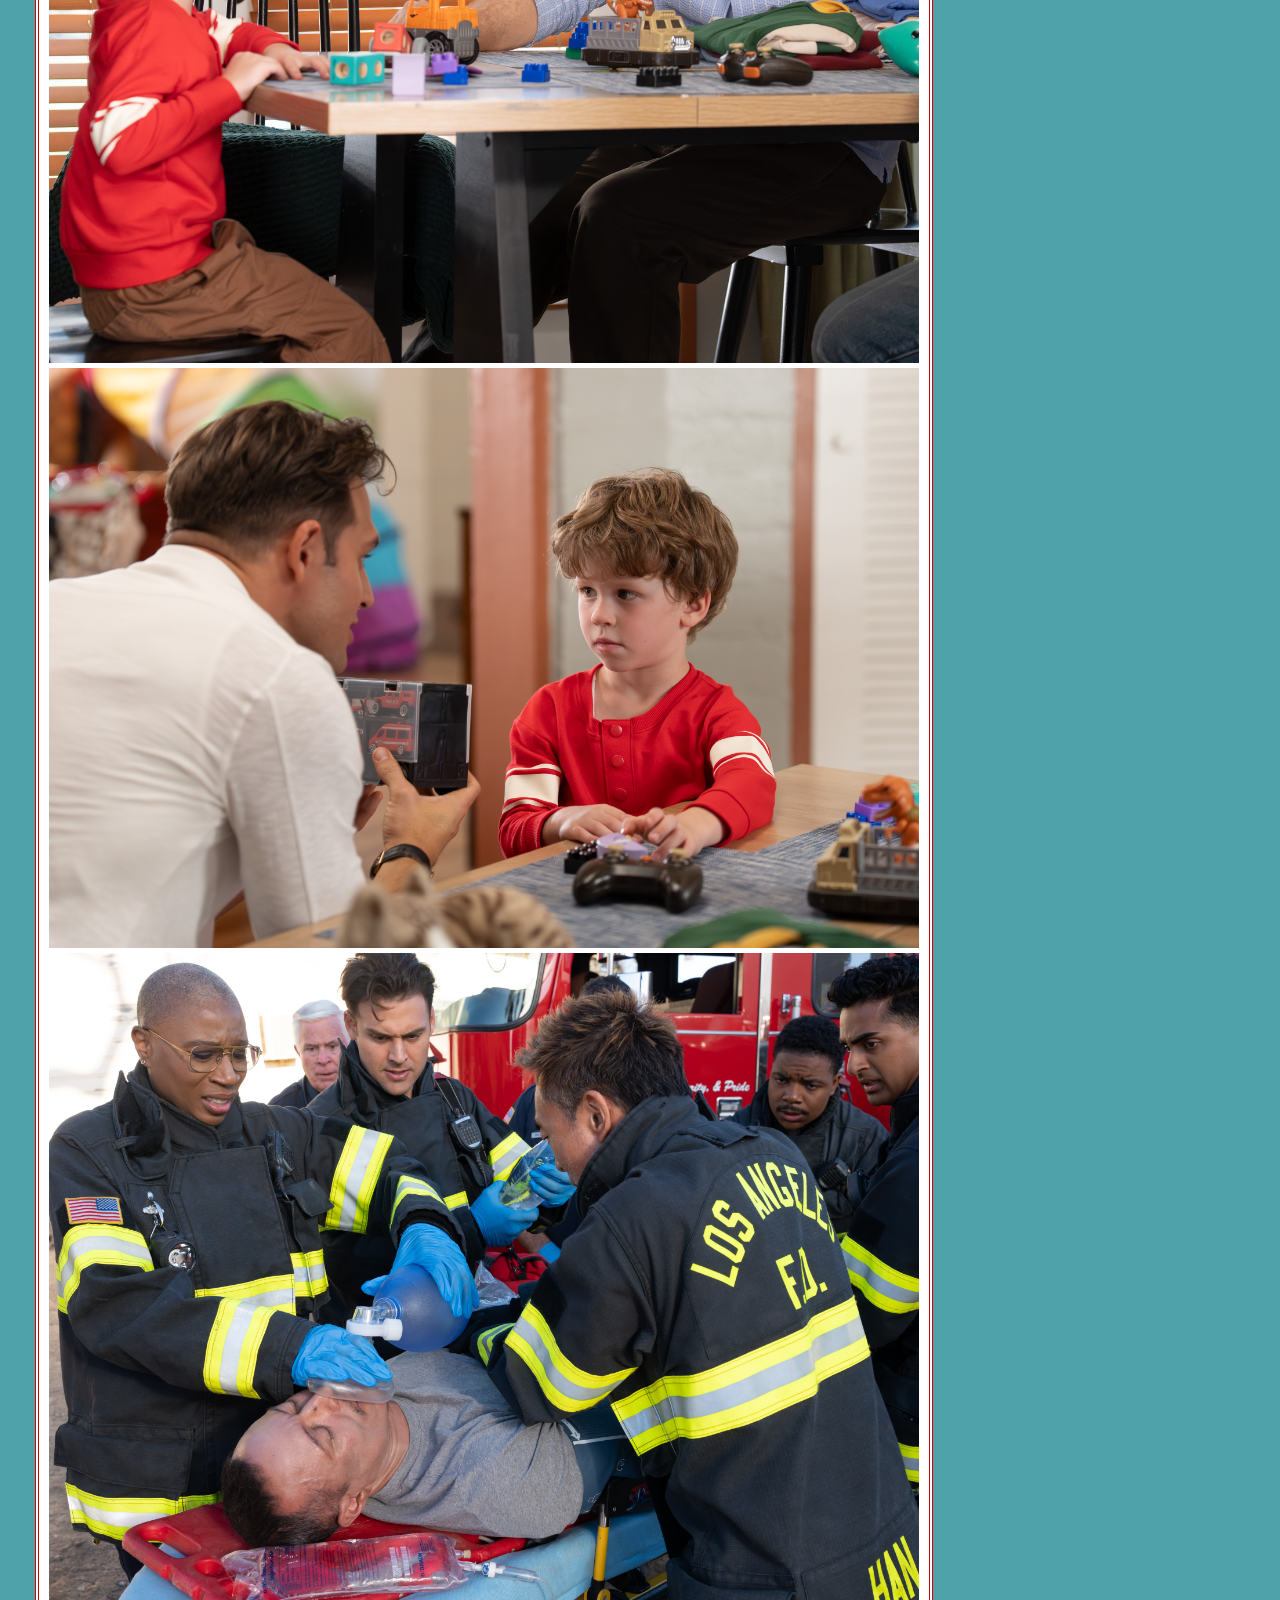
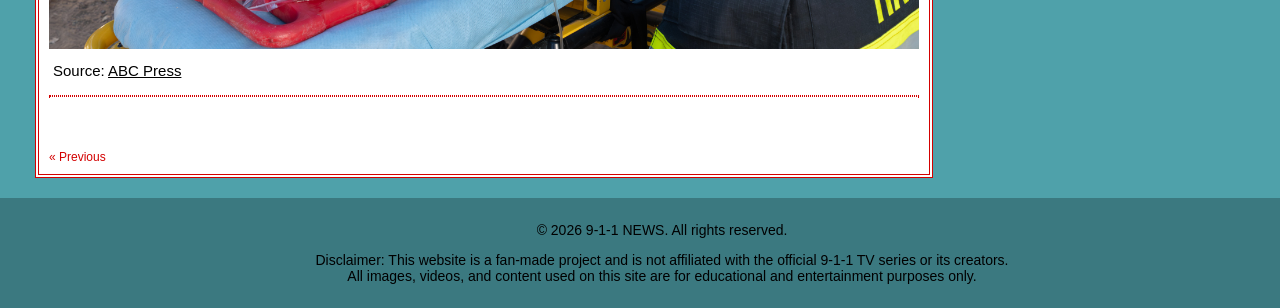
==== commit f08519c9: "Add files via upload" ====
--- a/1005poststills.html
+++ b/1005poststills.html
@@ -103,6 +103,15 @@
 
     </div>
     </div>
+    <!-- Footer section with copyright and disclaimer-->
+    <footer>
+        <p>© 2026 9-1-1 NEWS. All rights reserved.</p>
+        <p>Disclaimer: This website is a fan-made project and is not affiliated with the official 9-1-1 TV series or
+            its creators.
+            <br> All images, videos, and content used on this site are for educational and entertainment purposes
+            only.
+        </p>
+    </footer>
     <!-- Script for handling the hamburger menu functionality-->
     <script src="script.js"></script>
 
--- a/style/styles.css
+++ b/style/styles.css
@@ -1,9 +1,28 @@
+/*Link styling */
+a {
+    color: #000;
+    font-size: 15px;
+}
+
+/*Link styling hover*/
+a:hover {
+    color: #d30000;
+    font-style: italic;
+}
+
+/*Source link styling*/
+.source-link {
+    display: block;
+    margin: 8px 0 16px 4px;
+    color: #000;
+    font-size: 15px;
+}
+
 /*General text styling*/
 p {
     color: #000000;
     font-size: 15px;
-    margin-left: 10px;
-    margin-top: 0px;
+    margin-left: 4px;
 }
 
 /*Main page title*/
@@ -171,6 +190,8 @@
     background-repeat: no-repeat;
     color: #d30000;
     font-size: 20px;
+    margin: 0;
+    margin-bottom: 0;
 }
 
 /*Side column heading*/
@@ -327,3 +348,115 @@
 .close-menu:hover {
     color: #000068;
 }
+
+/* Footer */
+footer {
+    background-color: #3b7980;
+    width: 100%;
+    text-align: center;
+    font-size: 14px;
+    padding: 10px 20px;
+    margin-top: 20px;
+}
+
+/* Text in footer */
+footer p {
+    font-family: Roboto, sans-serif;
+    color: #000000; 
+    font-weight: normal;
+    font-size: 14px;
+}
+
+/* Small-screen layout */
+@media (max-width: 768px) {
+    /*Wrapper*/
+    #wrapper {
+        box-sizing: border-box;
+        width: 100%;
+        padding: 0 12px;
+        margin-top: 0;
+    }
+    /* Body and background image */
+    body {
+    font-family: Roboto, sans-serif;
+    background-image: url("../images/Title_Card.png");
+    background-color: #4fa1aa;
+    background-size: 150%;
+    background-position: center top;
+    background-attachment: fixed;
+    background-repeat: no-repeat;
+    color: #d30000;
+    font-size: 20px;
+    margin: 0;
+    margin-bottom: 0;
+    }
+
+    /* Header */
+    #header {
+        display: flex;
+        flex-direction: column;
+        align-items: center;
+        gap: 10px;
+    }
+    /*Header image*/
+    .news911 {
+        width: 100%;
+        height: auto;
+        margin: 0;
+    }
+    /*Image of cast in the header*/
+    .huvudbild {
+        width: 100%;
+        height: auto;
+        margin: 0;
+    }
+    /*Content */
+    #columns {
+        box-sizing: border-box;
+        float: none;
+        width: 100%;
+        margin-top: 20px;
+        align-items: stretch;
+    }
+
+    /*Side menu*/
+    .box {
+        width: 100%;
+    }
+
+    /*Content */
+    #content {
+        box-sizing: border-box;
+        width: 100%;
+        margin-top: 20px;
+    }
+
+    /*Content heading*/
+    h3.content-heading {
+        box-sizing: border-box;
+        width: 100%;
+        font-size: 24px;
+        line-height: 1.3;
+    }
+
+    /*All content images*/
+    .stills {
+        height: auto;
+        max-width: 100%;
+    }
+
+    /*Hamburger menu*/
+    .side-menu {
+        box-sizing: border-box;
+        width: min(348px, 100%);
+        height: 100vh;
+        height: 100dvh;
+    }
+
+    /*Footer*/
+    footer {
+        box-sizing: border-box;
+        width: 100%;
+        padding: 10px 12px;
+    }
+}
